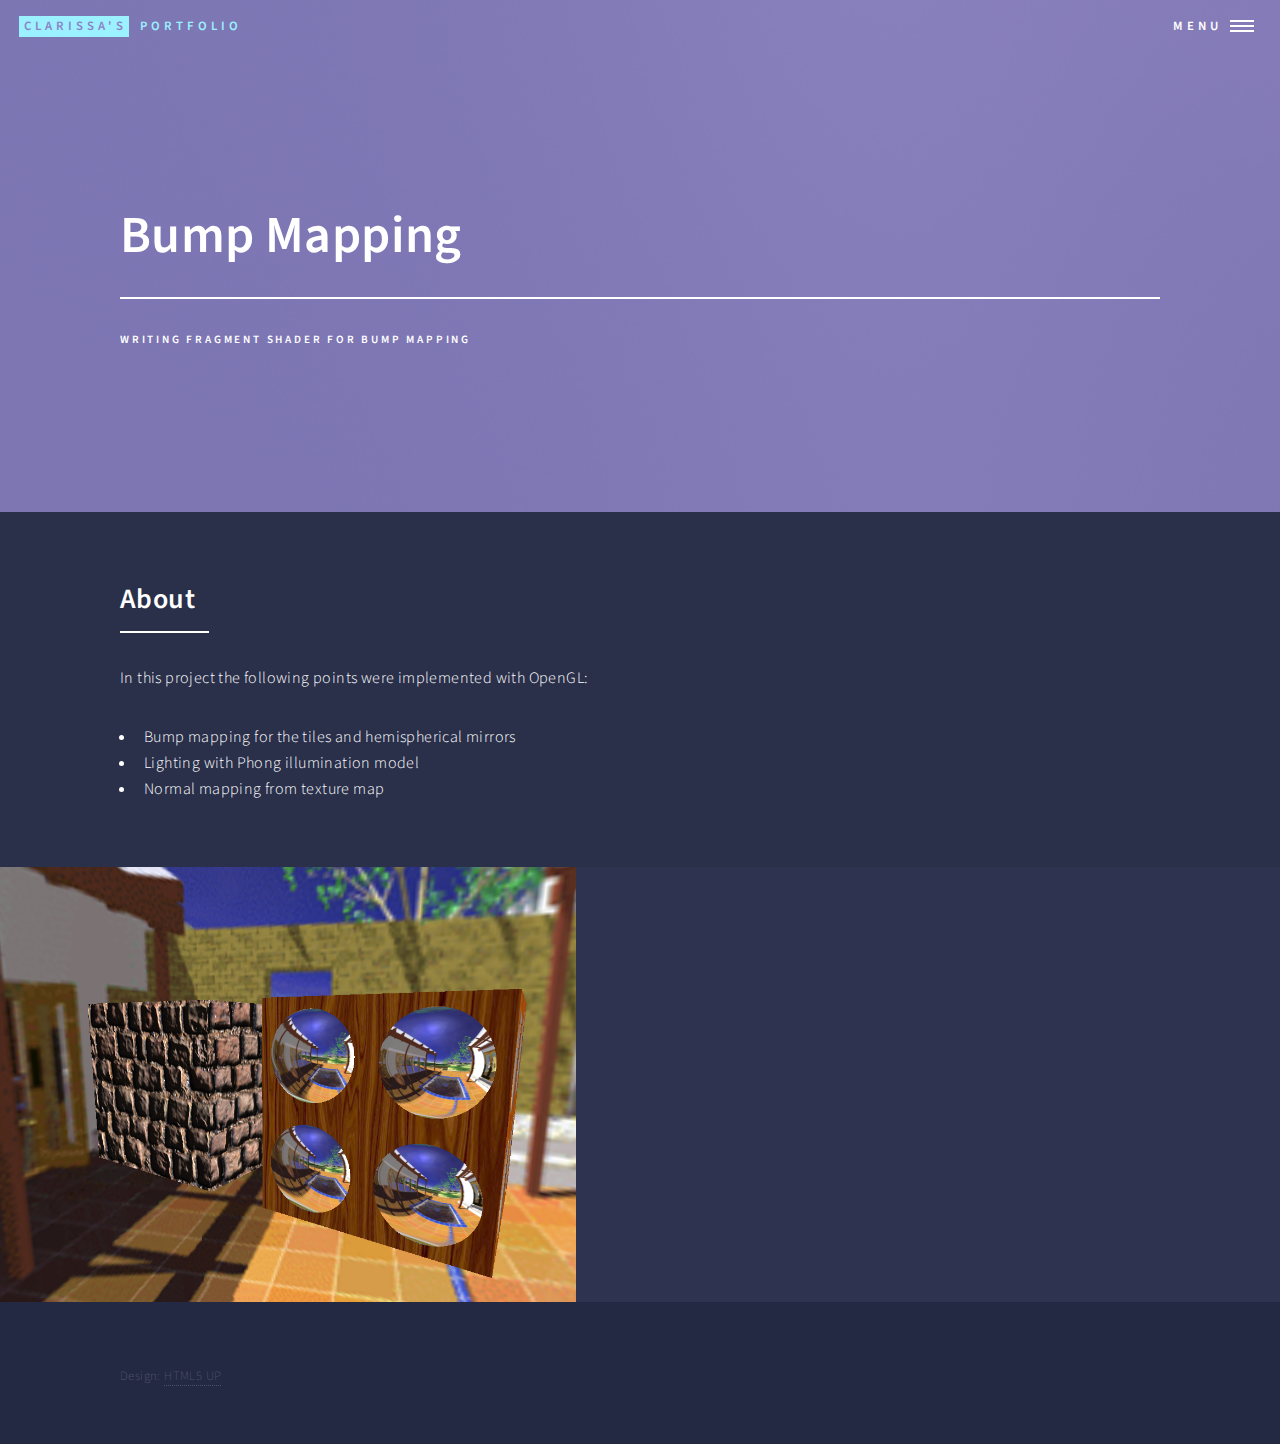
==== bump_map.html @ 62a35573 "Add bump mapping page" ====
<!DOCTYPE HTML>
<!--
	Forty by HTML5 UP
	html5up.net | @ajlkn
	Free for personal and commercial use under the CCA 3.0 license (html5up.net/license)
-->
<html>
	<head>
		<title>Bump Mapping</title>
		<meta charset="utf-8" />
		<meta name="viewport" content="width=device-width, initial-scale=1, user-scalable=no" />
		<link rel="stylesheet" href="assets/css/main.css" />
		<noscript><link rel="stylesheet" href="assets/css/noscript.css" /></noscript>
	</head>
	<body class="is-preload">

		<!-- Wrapper -->
			<div id="wrapper">

				<!-- Header -->
				<!-- Note: The "styleN" class below should match that of the banner element. -->
					<header id="header" class="alt style2">
						<a href="index.html" class="logo"><strong>Clarissa's</strong> <span>Portfolio</span></a>
						<nav>
							<a href="#menu">Menu</a>
						</nav>
					</header>

				<!-- Menu -->
					<nav id="menu">
						<ul class="links">
							<li><a href="index.html">Home</a></li>
							<li><a href="short_animation.html">Short Animation</a></li>
							<li><a href="bump_map.html">Bump Mapping</a></li>
							<li><a href="whitted_ray.html">Whitted Ray Tracing</a></li>
							<li><a href="texture.html">Texture Mapping</a></li>
							<li><a href="opengl_anim.html">OpenGL Animation</a></li>
						</ul>
					</nav>

				<!-- Banner -->
				<!-- Note: The "styleN" class below should match that of the header element. -->
					<section id="banner" class="style2">
						<div class="inner">
							<span class="image">
								<img src="images/pic07.jpg" alt="" />
							</span>
							<header class="major">
								<h1>Bump Mapping</h1>
							</header>
							<div class="content">
								<p>Writing fragment shader for bump mapping<br /></p>
							</div>
						</div>
					</section>

				<!-- Main -->
					<div id="main">

						<!-- One -->
							<section id="one">
								<div class="inner">
									<header class="major">
										<h2>About</h2>
									</header>
									<p>In this project the following points were implemented with OpenGL:</p>
									<ul>
										<li>Bump mapping for the tiles and hemispherical mirrors</li>
                                        <li>Lighting with Phong illumination model</li>
                                        <li>Normal mapping from texture map</li>
									</ul>
								</div>
							</section>

						<!-- Two -->
							<section id="two" class="spotlights">
								<section>
									<a class="image">
										<img src="images/bump/bump_mapping.png" alt="" data-position="center center" />
									</a>
								</section>
							</section>

					</div>

				<!-- Footer -->
					<footer id="footer">
						<div class="inner">
							<ul class="copyright">
								<li>Design: <a href="https://html5up.net">HTML5 UP</a></li>
							</ul>
						</div>
					</footer>

			</div>

		<!-- Scripts -->
			<script src="assets/js/jquery.min.js"></script>
			<script src="assets/js/jquery.scrolly.min.js"></script>
			<script src="assets/js/jquery.scrollex.min.js"></script>
			<script src="assets/js/browser.min.js"></script>
			<script src="assets/js/breakpoints.min.js"></script>
			<script src="assets/js/util.js"></script>
			<script src="assets/js/main.js"></script>

	</body>
</html>
---- assets/css/main.css ----
@import url(fontawesome-all.min.css);
@import url("https://fonts.googleapis.com/css?family=Source+Sans+Pro:300,300italic,600,600italic");

/*
	Forty by HTML5 UP
	html5up.net | @ajlkn
	Free for personal and commercial use under the CCA 3.0 license (html5up.net/license)
*/

html, body, div, span, applet, object,
iframe, h1, h2, h3, h4, h5, h6, p, blockquote,
pre, a, abbr, acronym, address, big, cite,
code, del, dfn, em, img, ins, kbd, q, s, samp,
small, strike, strong, sub, sup, tt, var, b,
u, i, center, dl, dt, dd, ol, ul, li, fieldset,
form, label, legend, table, caption, tbody,
tfoot, thead, tr, th, td, article, aside,
canvas, details, embed, figure, figcaption,
footer, header, hgroup, menu, nav, output, ruby,
section, summary, time, mark, audio, video {
	margin: 0;
	padding: 0;
	border: 0;
	font-size: 100%;
	font: inherit;
	vertical-align: baseline;}

article, aside, details, figcaption, figure,
footer, header, hgroup, menu, nav, section {
	display: block;}

body {
	line-height: 1;
}

ol, ul {
	list-style: none;
}

blockquote, q {
	quotes: none;
}

	blockquote:before, blockquote:after, q:before, q:after {
		content: '';
		content: none;
	}

table {
	border-collapse: collapse;
	border-spacing: 0;
}

body {
	-webkit-text-size-adjust: none;
}

mark {
	background-color: transparent;
	color: inherit;
}

input::-moz-focus-inner {
	border: 0;
	padding: 0;
}

input, select, textarea {
	-moz-appearance: none;
	-webkit-appearance: none;
	-ms-appearance: none;
	appearance: none;
}

/* Basic */

	@-ms-viewport {
		width: device-width;
	}

	body {
		-ms-overflow-style: scrollbar;
	}

	@media screen and (max-width: 480px) {

		html, body {
			min-width: 320px;
		}

	}

	html {
		box-sizing: border-box;
	}

	*, *:before, *:after {
		box-sizing: inherit;
	}

	body {
		background: #242943;
	}

		body.is-preload *, body.is-preload *:before, body.is-preload *:after {
			-moz-animation: none !important;
			-webkit-animation: none !important;
			-ms-animation: none !important;
			animation: none !important;
			-moz-transition: none !important;
			-webkit-transition: none !important;
			-ms-transition: none !important;
			transition: none !important;
		}

/* Type */

	body, input, select, textarea {
		color: #ffffff;
		font-family: "Source Sans Pro", Helvetica, sans-serif;
		font-size: 17pt;
		font-weight: 300;
		letter-spacing: 0.025em;
		line-height: 1.65;
	}

		@media screen and (max-width: 1680px) {

			body, input, select, textarea {
				font-size: 14pt;
			}

		}

		@media screen and (max-width: 1280px) {

			body, input, select, textarea {
				font-size: 12pt;
			}

		}

		@media screen and (max-width: 360px) {

			body, input, select, textarea {
				font-size: 11pt;
			}

		}

	a {
		-moz-transition: color 0.2s ease-in-out, border-bottom-color 0.2s ease-in-out;
		-webkit-transition: color 0.2s ease-in-out, border-bottom-color 0.2s ease-in-out;
		-ms-transition: color 0.2s ease-in-out, border-bottom-color 0.2s ease-in-out;
		transition: color 0.2s ease-in-out, border-bottom-color 0.2s ease-in-out;
		border-bottom: dotted 1px;
		color: inherit;
		text-decoration: none;
	}

		a:hover {
			border-bottom-color: transparent;
			color: #9bf1ff !important;
		}

		a:active {
			color: #53e3fb !important;
		}

	strong, b {
		color: #ffffff;
		font-weight: 600;
	}

	em, i {
		font-style: italic;
	}

	p {
		margin: 0 0 2em 0;
	}

	h1, h2, h3, h4, h5, h6 {
		color: #ffffff;
		font-weight: 600;
		line-height: 1.65;
		margin: 0 0 1em 0;
	}

		h1 a, h2 a, h3 a, h4 a, h5 a, h6 a {
			color: inherit;
			border-bottom: 0;
		}

	h1 {
		font-size: 2.5em;
	}

	h2 {
		font-size: 1.75em;
	}

	h3 {
		font-size: 1.35em;
	}

	h4 {
		font-size: 1.1em;
	}

	h5 {
		font-size: 0.9em;
	}

	h6 {
		font-size: 0.7em;
	}

	@media screen and (max-width: 736px) {

		h1 {
			font-size: 2em;
		}

		h2 {
			font-size: 1.5em;
		}

		h3 {
			font-size: 1.25em;
		}

	}

	sub {
		font-size: 0.8em;
		position: relative;
		top: 0.5em;
	}

	sup {
		font-size: 0.8em;
		position: relative;
		top: -0.5em;
	}

	blockquote {
		border-left: solid 4px rgba(212, 212, 255, 0.1);
		font-style: italic;
		margin: 0 0 2em 0;
		padding: 0.5em 0 0.5em 2em;
	}

	code {
		background: rgba(212, 212, 255, 0.035);
		font-family: "Courier New", monospace;
		font-size: 0.9em;
		margin: 0 0.25em;
		padding: 0.25em 0.65em;
	}

	pre {
		-webkit-overflow-scrolling: touch;
		font-family: "Courier New", monospace;
		font-size: 0.9em;
		margin: 0 0 2em 0;
	}

		pre code {
			display: block;
			line-height: 1.75;
			padding: 1em 1.5em;
			overflow-x: auto;
		}

	hr {
		border: 0;
		border-bottom: solid 1px rgba(212, 212, 255, 0.1);
		margin: 2em 0;
	}

		hr.major {
			margin: 3em 0;
		}

	.align-left {
		text-align: left;
	}

	.align-center {
		text-align: center;
	}

	.align-right {
		text-align: right;
	}

/* Row */

	.row {
		display: flex;
		flex-wrap: wrap;
		box-sizing: border-box;
		align-items: stretch;
	}

		.row > * {
			box-sizing: border-box;
		}

		.row.gtr-uniform > * > :last-child {
			margin-bottom: 0;
		}

		.row.aln-left {
			justify-content: flex-start;
		}

		.row.aln-center {
			justify-content: center;
		}

		.row.aln-right {
			justify-content: flex-end;
		}

		.row.aln-top {
			align-items: flex-start;
		}

		.row.aln-middle {
			align-items: center;
		}

		.row.aln-bottom {
			align-items: flex-end;
		}

		.row > .imp {
			order: -1;
		}

		.row > .col-1 {
			width: 8.33333%;
		}

		.row > .off-1 {
			margin-left: 8.33333%;
		}

		.row > .col-2 {
			width: 16.66667%;
		}

		.row > .off-2 {
			margin-left: 16.66667%;
		}

		.row > .col-3 {
			width: 25%;
		}

		.row > .off-3 {
			margin-left: 25%;
		}

		.row > .col-4 {
			width: 33.33333%;
		}

		.row > .off-4 {
			margin-left: 33.33333%;
		}

		.row > .col-5 {
			width: 41.66667%;
		}

		.row > .off-5 {
			margin-left: 41.66667%;
		}

		.row > .col-6 {
			width: 50%;
		}

		.row > .off-6 {
			margin-left: 50%;
		}

		.row > .col-7 {
			width: 58.33333%;
		}

		.row > .off-7 {
			margin-left: 58.33333%;
		}

		.row > .col-8 {
			width: 66.66667%;
		}

		.row > .off-8 {
			margin-left: 66.66667%;
		}

		.row > .col-9 {
			width: 75%;
		}

		.row > .off-9 {
			margin-left: 75%;
		}

		.row > .col-10 {
			width: 83.33333%;
		}

		.row > .off-10 {
			margin-left: 83.33333%;
		}

		.row > .col-11 {
			width: 91.66667%;
		}

		.row > .off-11 {
			margin-left: 91.66667%;
		}

		.row > .col-12 {
			width: 100%;
		}

		.row > .off-12 {
			margin-left: 100%;
		}

		.row.gtr-0 {
			margin-top: 0;
			margin-left: 0em;
		}

			.row.gtr-0 > * {
				padding: 0 0 0 0em;
			}

			.row.gtr-0.gtr-uniform {
				margin-top: 0em;
			}

				.row.gtr-0.gtr-uniform > * {
					padding-top: 0em;
				}

		.row.gtr-25 {
			margin-top: 0;
			margin-left: -0.5em;
		}

			.row.gtr-25 > * {
				padding: 0 0 0 0.5em;
			}

			.row.gtr-25.gtr-uniform {
				margin-top: -0.5em;
			}

				.row.gtr-25.gtr-uniform > * {
					padding-top: 0.5em;
				}

		.row.gtr-50 {
			margin-top: 0;
			margin-left: -1em;
		}

			.row.gtr-50 > * {
				padding: 0 0 0 1em;
			}

			.row.gtr-50.gtr-uniform {
				margin-top: -1em;
			}

				.row.gtr-50.gtr-uniform > * {
					padding-top: 1em;
				}

		.row {
			margin-top: 0;
			margin-left: -2em;
		}

			.row > * {
				padding: 0 0 0 2em;
			}

			.row.gtr-uniform {
				margin-top: -2em;
			}

				.row.gtr-uniform > * {
					padding-top: 2em;
				}

		.row.gtr-150 {
			margin-top: 0;
			margin-left: -3em;
		}

			.row.gtr-150 > * {
				padding: 0 0 0 3em;
			}

			.row.gtr-150.gtr-uniform {
				margin-top: -3em;
			}

				.row.gtr-150.gtr-uniform > * {
					padding-top: 3em;
				}

		.row.gtr-200 {
			margin-top: 0;
			margin-left: -4em;
		}

			.row.gtr-200 > * {
				padding: 0 0 0 4em;
			}

			.row.gtr-200.gtr-uniform {
				margin-top: -4em;
			}

				.row.gtr-200.gtr-uniform > * {
					padding-top: 4em;
				}

		@media screen and (max-width: 1680px) {

			.row {
				display: flex;
				flex-wrap: wrap;
				box-sizing: border-box;
				align-items: stretch;
			}

				.row > * {
					box-sizing: border-box;
				}

				.row.gtr-uniform > * > :last-child {
					margin-bottom: 0;
				}

				.row.aln-left {
					justify-content: flex-start;
				}

				.row.aln-center {
					justify-content: center;
				}

				.row.aln-right {
					justify-content: flex-end;
				}

				.row.aln-top {
					align-items: flex-start;
				}

				.row.aln-middle {
					align-items: center;
				}

				.row.aln-bottom {
					align-items: flex-end;
				}

				.row > .imp-xlarge {
					order: -1;
				}

				.row > .col-1-xlarge {
					width: 8.33333%;
				}

				.row > .off-1-xlarge {
					margin-left: 8.33333%;
				}

				.row > .col-2-xlarge {
					width: 16.66667%;
				}

				.row > .off-2-xlarge {
					margin-left: 16.66667%;
				}

				.row > .col-3-xlarge {
					width: 25%;
				}

				.row > .off-3-xlarge {
					margin-left: 25%;
				}

				.row > .col-4-xlarge {
					width: 33.33333%;
				}

				.row > .off-4-xlarge {
					margin-left: 33.33333%;
				}

				.row > .col-5-xlarge {
					width: 41.66667%;
				}

				.row > .off-5-xlarge {
					margin-left: 41.66667%;
				}

				.row > .col-6-xlarge {
					width: 50%;
				}

				.row > .off-6-xlarge {
					margin-left: 50%;
				}

				.row > .col-7-xlarge {
					width: 58.33333%;
				}

				.row > .off-7-xlarge {
					margin-left: 58.33333%;
				}

				.row > .col-8-xlarge {
					width: 66.66667%;
				}

				.row > .off-8-xlarge {
					margin-left: 66.66667%;
				}

				.row > .col-9-xlarge {
					width: 75%;
				}

				.row > .off-9-xlarge {
					margin-left: 75%;
				}

				.row > .col-10-xlarge {
					width: 83.33333%;
				}

				.row > .off-10-xlarge {
					margin-left: 83.33333%;
				}

				.row > .col-11-xlarge {
					width: 91.66667%;
				}

				.row > .off-11-xlarge {
					margin-left: 91.66667%;
				}

				.row > .col-12-xlarge {
					width: 100%;
				}

				.row > .off-12-xlarge {
					margin-left: 100%;
				}

				.row.gtr-0 {
					margin-top: 0;
					margin-left: 0em;
				}

					.row.gtr-0 > * {
						padding: 0 0 0 0em;
					}

					.row.gtr-0.gtr-uniform {
						margin-top: 0em;
					}

						.row.gtr-0.gtr-uniform > * {
							padding-top: 0em;
						}

				.row.gtr-25 {
					margin-top: 0;
					margin-left: -0.5em;
				}

					.row.gtr-25 > * {
						padding: 0 0 0 0.5em;
					}

					.row.gtr-25.gtr-uniform {
						margin-top: -0.5em;
					}

						.row.gtr-25.gtr-uniform > * {
							padding-top: 0.5em;
						}

				.row.gtr-50 {
					margin-top: 0;
					margin-left: -1em;
				}

					.row.gtr-50 > * {
						padding: 0 0 0 1em;
					}

					.row.gtr-50.gtr-uniform {
						margin-top: -1em;
					}

						.row.gtr-50.gtr-uniform > * {
							padding-top: 1em;
						}

				.row {
					margin-top: 0;
					margin-left: -2em;
				}

					.row > * {
						padding: 0 0 0 2em;
					}

					.row.gtr-uniform {
						margin-top: -2em;
					}

						.row.gtr-uniform > * {
							padding-top: 2em;
						}

				.row.gtr-150 {
					margin-top: 0;
					margin-left: -3em;
				}

					.row.gtr-150 > * {
						padding: 0 0 0 3em;
					}

					.row.gtr-150.gtr-uniform {
						margin-top: -3em;
					}

						.row.gtr-150.gtr-uniform > * {
							padding-top: 3em;
						}

				.row.gtr-200 {
					margin-top: 0;
					margin-left: -4em;
				}

					.row.gtr-200 > * {
						padding: 0 0 0 4em;
					}

					.row.gtr-200.gtr-uniform {
						margin-top: -4em;
					}

						.row.gtr-200.gtr-uniform > * {
							padding-top: 4em;
						}

		}

		@media screen and (max-width: 1280px) {

			.row {
				display: flex;
				flex-wrap: wrap;
				box-sizing: border-box;
				align-items: stretch;
			}

				.row > * {
					box-sizing: border-box;
				}

				.row.gtr-uniform > * > :last-child {
					margin-bottom: 0;
				}

				.row.aln-left {
					justify-content: flex-start;
				}

				.row.aln-center {
					justify-content: center;
				}

				.row.aln-right {
					justify-content: flex-end;
				}

				.row.aln-top {
					align-items: flex-start;
				}

				.row.aln-middle {
					align-items: center;
				}

				.row.aln-bottom {
					align-items: flex-end;
				}

				.row > .imp-large {
					order: -1;
				}

				.row > .col-1-large {
					width: 8.33333%;
				}

				.row > .off-1-large {
					margin-left: 8.33333%;
				}

				.row > .col-2-large {
					width: 16.66667%;
				}

				.row > .off-2-large {
					margin-left: 16.66667%;
				}

				.row > .col-3-large {
					width: 25%;
				}

				.row > .off-3-large {
					margin-left: 25%;
				}

				.row > .col-4-large {
					width: 33.33333%;
				}

				.row > .off-4-large {
					margin-left: 33.33333%;
				}

				.row > .col-5-large {
					width: 41.66667%;
				}

				.row > .off-5-large {
					margin-left: 41.66667%;
				}

				.row > .col-6-large {
					width: 50%;
				}

				.row > .off-6-large {
					margin-left: 50%;
				}

				.row > .col-7-large {
					width: 58.33333%;
				}

				.row > .off-7-large {
					margin-left: 58.33333%;
				}

				.row > .col-8-large {
					width: 66.66667%;
				}

				.row > .off-8-large {
					margin-left: 66.66667%;
				}

				.row > .col-9-large {
					width: 75%;
				}

				.row > .off-9-large {
					margin-left: 75%;
				}

				.row > .col-10-large {
					width: 83.33333%;
				}

				.row > .off-10-large {
					margin-left: 83.33333%;
				}

				.row > .col-11-large {
					width: 91.66667%;
				}

				.row > .off-11-large {
					margin-left: 91.66667%;
				}

				.row > .col-12-large {
					width: 100%;
				}

				.row > .off-12-large {
					margin-left: 100%;
				}

				.row.gtr-0 {
					margin-top: 0;
					margin-left: 0em;
				}

					.row.gtr-0 > * {
						padding: 0 0 0 0em;
					}

					.row.gtr-0.gtr-uniform {
						margin-top: 0em;
					}

						.row.gtr-0.gtr-uniform > * {
							padding-top: 0em;
						}

				.row.gtr-25 {
					margin-top: 0;
					margin-left: -0.375em;
				}

					.row.gtr-25 > * {
						padding: 0 0 0 0.375em;
					}

					.row.gtr-25.gtr-uniform {
						margin-top: -0.375em;
					}

						.row.gtr-25.gtr-uniform > * {
							padding-top: 0.375em;
						}

				.row.gtr-50 {
					margin-top: 0;
					margin-left: -0.75em;
				}

					.row.gtr-50 > * {
						padding: 0 0 0 0.75em;
					}

					.row.gtr-50.gtr-uniform {
						margin-top: -0.75em;
					}

						.row.gtr-50.gtr-uniform > * {
							padding-top: 0.75em;
						}

				.row {
					margin-top: 0;
					margin-left: -1.5em;
				}

					.row > * {
						padding: 0 0 0 1.5em;
					}

					.row.gtr-uniform {
						margin-top: -1.5em;
					}

						.row.gtr-uniform > * {
							padding-top: 1.5em;
						}

				.row.gtr-150 {
					margin-top: 0;
					margin-left: -2.25em;
				}

					.row.gtr-150 > * {
						padding: 0 0 0 2.25em;
					}

					.row.gtr-150.gtr-uniform {
						margin-top: -2.25em;
					}

						.row.gtr-150.gtr-uniform > * {
							padding-top: 2.25em;
						}

				.row.gtr-200 {
					margin-top: 0;
					margin-left: -3em;
				}

					.row.gtr-200 > * {
						padding: 0 0 0 3em;
					}

					.row.gtr-200.gtr-uniform {
						margin-top: -3em;
					}

						.row.gtr-200.gtr-uniform > * {
							padding-top: 3em;
						}

		}

		@media screen and (max-width: 980px) {

			.row {
				display: flex;
				flex-wrap: wrap;
				box-sizing: border-box;
				align-items: stretch;
			}

				.row > * {
					box-sizing: border-box;
				}

				.row.gtr-uniform > * > :last-child {
					margin-bottom: 0;
				}

				.row.aln-left {
					justify-content: flex-start;
				}

				.row.aln-center {
					justify-content: center;
				}

				.row.aln-right {
					justify-content: flex-end;
				}

				.row.aln-top {
					align-items: flex-start;
				}

				.row.aln-middle {
					align-items: center;
				}

				.row.aln-bottom {
					align-items: flex-end;
				}

				.row > .imp-medium {
					order: -1;
				}

				.row > .col-1-medium {
					width: 8.33333%;
				}

				.row > .off-1-medium {
					margin-left: 8.33333%;
				}

				.row > .col-2-medium {
					width: 16.66667%;
				}

				.row > .off-2-medium {
					margin-left: 16.66667%;
				}

				.row > .col-3-medium {
					width: 25%;
				}

				.row > .off-3-medium {
					margin-left: 25%;
				}

				.row > .col-4-medium {
					width: 33.33333%;
				}

				.row > .off-4-medium {
					margin-left: 33.33333%;
				}

				.row > .col-5-medium {
					width: 41.66667%;
				}

				.row > .off-5-medium {
					margin-left: 41.66667%;
				}

				.row > .col-6-medium {
					width: 50%;
				}

				.row > .off-6-medium {
					margin-left: 50%;
				}

				.row > .col-7-medium {
					width: 58.33333%;
				}

				.row > .off-7-medium {
					margin-left: 58.33333%;
				}

				.row > .col-8-medium {
					width: 66.66667%;
				}

				.row > .off-8-medium {
					margin-left: 66.66667%;
				}

				.row > .col-9-medium {
					width: 75%;
				}

				.row > .off-9-medium {
					margin-left: 75%;
				}

				.row > .col-10-medium {
					width: 83.33333%;
				}

				.row > .off-10-medium {
					margin-left: 83.33333%;
				}

				.row > .col-11-medium {
					width: 91.66667%;
				}

				.row > .off-11-medium {
					margin-left: 91.66667%;
				}

				.row > .col-12-medium {
					width: 100%;
				}

				.row > .off-12-medium {
					margin-left: 100%;
				}

				.row.gtr-0 {
					margin-top: 0;
					margin-left: 0em;
				}

					.row.gtr-0 > * {
						padding: 0 0 0 0em;
					}

					.row.gtr-0.gtr-uniform {
						margin-top: 0em;
					}

						.row.gtr-0.gtr-uniform > * {
							padding-top: 0em;
						}

				.row.gtr-25 {
					margin-top: 0;
					margin-left: -0.375em;
				}

					.row.gtr-25 > * {
						padding: 0 0 0 0.375em;
					}

					.row.gtr-25.gtr-uniform {
						margin-top: -0.375em;
					}

						.row.gtr-25.gtr-uniform > * {
							padding-top: 0.375em;
						}

				.row.gtr-50 {
					margin-top: 0;
					margin-left: -0.75em;
				}

					.row.gtr-50 > * {
						padding: 0 0 0 0.75em;
					}

					.row.gtr-50.gtr-uniform {
						margin-top: -0.75em;
					}

						.row.gtr-50.gtr-uniform > * {
							padding-top: 0.75em;
						}

				.row {
					margin-top: 0;
					margin-left: -1.5em;
				}

					.row > * {
						padding: 0 0 0 1.5em;
					}

					.row.gtr-uniform {
						margin-top: -1.5em;
					}

						.row.gtr-uniform > * {
							padding-top: 1.5em;
						}

				.row.gtr-150 {
					margin-top: 0;
					margin-left: -2.25em;
				}

					.row.gtr-150 > * {
						padding: 0 0 0 2.25em;
					}

					.row.gtr-150.gtr-uniform {
						margin-top: -2.25em;
					}

						.row.gtr-150.gtr-uniform > * {
							padding-top: 2.25em;
						}

				.row.gtr-200 {
					margin-top: 0;
					margin-left: -3em;
				}

					.row.gtr-200 > * {
						padding: 0 0 0 3em;
					}

					.row.gtr-200.gtr-uniform {
						margin-top: -3em;
					}

						.row.gtr-200.gtr-uniform > * {
							padding-top: 3em;
						}

		}

		@media screen and (max-width: 736px) {

			.row {
				display: flex;
				flex-wrap: wrap;
				box-sizing: border-box;
				align-items: stretch;
			}

				.row > * {
					box-sizing: border-box;
				}

				.row.gtr-uniform > * > :last-child {
					margin-bottom: 0;
				}

				.row.aln-left {
					justify-content: flex-start;
				}

				.row.aln-center {
					justify-content: center;
				}

				.row.aln-right {
					justify-content: flex-end;
				}

				.row.aln-top {
					align-items: flex-start;
				}

				.row.aln-middle {
					align-items: center;
				}

				.row.aln-bottom {
					align-items: flex-end;
				}

				.row > .imp-small {
					order: -1;
				}

				.row > .col-1-small {
					width: 8.33333%;
				}

				.row > .off-1-small {
					margin-left: 8.33333%;
				}

				.row > .col-2-small {
					width: 16.66667%;
				}

				.row > .off-2-small {
					margin-left: 16.66667%;
				}

				.row > .col-3-small {
					width: 25%;
				}

				.row > .off-3-small {
					margin-left: 25%;
				}

				.row > .col-4-small {
					width: 33.33333%;
				}

				.row > .off-4-small {
					margin-left: 33.33333%;
				}

				.row > .col-5-small {
					width: 41.66667%;
				}

				.row > .off-5-small {
					margin-left: 41.66667%;
				}

				.row > .col-6-small {
					width: 50%;
				}

				.row > .off-6-small {
					margin-left: 50%;
				}

				.row > .col-7-small {
					width: 58.33333%;
				}

				.row > .off-7-small {
					margin-left: 58.33333%;
				}

				.row > .col-8-small {
					width: 66.66667%;
				}

				.row > .off-8-small {
					margin-left: 66.66667%;
				}

				.row > .col-9-small {
					width: 75%;
				}

				.row > .off-9-small {
					margin-left: 75%;
				}

				.row > .col-10-small {
					width: 83.33333%;
				}

				.row > .off-10-small {
					margin-left: 83.33333%;
				}

				.row > .col-11-small {
					width: 91.66667%;
				}

				.row > .off-11-small {
					margin-left: 91.66667%;
				}

				.row > .col-12-small {
					width: 100%;
				}

				.row > .off-12-small {
					margin-left: 100%;
				}

				.row.gtr-0 {
					margin-top: 0;
					margin-left: 0em;
				}

					.row.gtr-0 > * {
						padding: 0 0 0 0em;
					}

					.row.gtr-0.gtr-uniform {
						margin-top: 0em;
					}

						.row.gtr-0.gtr-uniform > * {
							padding-top: 0em;
						}

				.row.gtr-25 {
					margin-top: 0;
					margin-left: -0.3125em;
				}

					.row.gtr-25 > * {
						padding: 0 0 0 0.3125em;
					}

					.row.gtr-25.gtr-uniform {
						margin-top: -0.3125em;
					}

						.row.gtr-25.gtr-uniform > * {
							padding-top: 0.3125em;
						}

				.row.gtr-50 {
					margin-top: 0;
					margin-left: -0.625em;
				}

					.row.gtr-50 > * {
						padding: 0 0 0 0.625em;
					}

					.row.gtr-50.gtr-uniform {
						margin-top: -0.625em;
					}

						.row.gtr-50.gtr-uniform > * {
							padding-top: 0.625em;
						}

				.row {
					margin-top: 0;
					margin-left: -1.25em;
				}

					.row > * {
						padding: 0 0 0 1.25em;
					}

					.row.gtr-uniform {
						margin-top: -1.25em;
					}

						.row.gtr-uniform > * {
							padding-top: 1.25em;
						}

				.row.gtr-150 {
					margin-top: 0;
					margin-left: -1.875em;
				}

					.row.gtr-150 > * {
						padding: 0 0 0 1.875em;
					}

					.row.gtr-150.gtr-uniform {
						margin-top: -1.875em;
					}

						.row.gtr-150.gtr-uniform > * {
							padding-top: 1.875em;
						}

				.row.gtr-200 {
					margin-top: 0;
					margin-left: -2.5em;
				}

					.row.gtr-200 > * {
						padding: 0 0 0 2.5em;
					}

					.row.gtr-200.gtr-uniform {
						margin-top: -2.5em;
					}

						.row.gtr-200.gtr-uniform > * {
							padding-top: 2.5em;
						}

		}

		@media screen and (max-width: 480px) {

			.row {
				display: flex;
				flex-wrap: wrap;
				box-sizing: border-box;
				align-items: stretch;
			}

				.row > * {
					box-sizing: border-box;
				}

				.row.gtr-uniform > * > :last-child {
					margin-bottom: 0;
				}

				.row.aln-left {
					justify-content: flex-start;
				}

				.row.aln-center {
					justify-content: center;
				}

				.row.aln-right {
					justify-content: flex-end;
				}

				.row.aln-top {
					align-items: flex-start;
				}

				.row.aln-middle {
					align-items: center;
				}

				.row.aln-bottom {
					align-items: flex-end;
				}

				.row > .imp-xsmall {
					order: -1;
				}

				.row > .col-1-xsmall {
					width: 8.33333%;
				}

				.row > .off-1-xsmall {
					margin-left: 8.33333%;
				}

				.row > .col-2-xsmall {
					width: 16.66667%;
				}

				.row > .off-2-xsmall {
					margin-left: 16.66667%;
				}

				.row > .col-3-xsmall {
					width: 25%;
				}

				.row > .off-3-xsmall {
					margin-left: 25%;
				}

				.row > .col-4-xsmall {
					width: 33.33333%;
				}

				.row > .off-4-xsmall {
					margin-left: 33.33333%;
				}

				.row > .col-5-xsmall {
					width: 41.66667%;
				}

				.row > .off-5-xsmall {
					margin-left: 41.66667%;
				}

				.row > .col-6-xsmall {
					width: 50%;
				}

				.row > .off-6-xsmall {
					margin-left: 50%;
				}

				.row > .col-7-xsmall {
					width: 58.33333%;
				}

				.row > .off-7-xsmall {
					margin-left: 58.33333%;
				}

				.row > .col-8-xsmall {
					width: 66.66667%;
				}

				.row > .off-8-xsmall {
					margin-left: 66.66667%;
				}

				.row > .col-9-xsmall {
					width: 75%;
				}

				.row > .off-9-xsmall {
					margin-left: 75%;
				}

				.row > .col-10-xsmall {
					width: 83.33333%;
				}

				.row > .off-10-xsmall {
					margin-left: 83.33333%;
				}

				.row > .col-11-xsmall {
					width: 91.66667%;
				}

				.row > .off-11-xsmall {
					margin-left: 91.66667%;
				}

				.row > .col-12-xsmall {
					width: 100%;
				}

				.row > .off-12-xsmall {
					margin-left: 100%;
				}

				.row.gtr-0 {
					margin-top: 0;
					margin-left: 0em;
				}

					.row.gtr-0 > * {
						padding: 0 0 0 0em;
					}

					.row.gtr-0.gtr-uniform {
						margin-top: 0em;
					}

						.row.gtr-0.gtr-uniform > * {
							padding-top: 0em;
						}

				.row.gtr-25 {
					margin-top: 0;
					margin-left: -0.3125em;
				}

					.row.gtr-25 > * {
						padding: 0 0 0 0.3125em;
					}

					.row.gtr-25.gtr-uniform {
						margin-top: -0.3125em;
					}

						.row.gtr-25.gtr-uniform > * {
							padding-top: 0.3125em;
						}

				.row.gtr-50 {
					margin-top: 0;
					margin-left: -0.625em;
				}

					.row.gtr-50 > * {
						padding: 0 0 0 0.625em;
					}

					.row.gtr-50.gtr-uniform {
						margin-top: -0.625em;
					}

						.row.gtr-50.gtr-uniform > * {
							padding-top: 0.625em;
						}

				.row {
					margin-top: 0;
					margin-left: -1.25em;
				}

					.row > * {
						padding: 0 0 0 1.25em;
					}

					.row.gtr-uniform {
						margin-top: -1.25em;
					}

						.row.gtr-uniform > * {
							padding-top: 1.25em;
						}

				.row.gtr-150 {
					margin-top: 0;
					margin-left: -1.875em;
				}

					.row.gtr-150 > * {
						padding: 0 0 0 1.875em;
					}

					.row.gtr-150.gtr-uniform {
						margin-top: -1.875em;
					}

						.row.gtr-150.gtr-uniform > * {
							padding-top: 1.875em;
						}

				.row.gtr-200 {
					margin-top: 0;
					margin-left: -2.5em;
				}

					.row.gtr-200 > * {
						padding: 0 0 0 2.5em;
					}

					.row.gtr-200.gtr-uniform {
						margin-top: -2.5em;
					}

						.row.gtr-200.gtr-uniform > * {
							padding-top: 2.5em;
						}

		}

/* Section/Article */

	section.special, article.special {
		text-align: center;
	}

	header.major {
		width: -moz-max-content;
		width: -webkit-max-content;
		width: -ms-max-content;
		width: max-content;
		margin-bottom: 2em;
	}

		header.major > :first-child {
			margin-bottom: 0;
			width: calc(100% + 0.5em);
		}

			header.major > :first-child:after {
				content: '';
				background-color: #ffffff;
				display: block;
				height: 2px;
				margin: 0.325em 0 0.5em 0;
				width: 100%;
			}

		header.major > p {
			font-size: 0.7em;
			font-weight: 600;
			letter-spacing: 0.25em;
			margin-bottom: 0;
			text-transform: uppercase;
		}

		body.is-ie header.major > :first-child:after {
			max-width: 9em;
		}

		body.is-ie header.major > h1:after {
			max-width: 100% !important;
		}

	@media screen and (max-width: 736px) {

		header.major > p br {
			display: none;
		}

	}

/* Form */

	form {
		margin: 0 0 2em 0;
	}

		form > :last-child {
			margin-bottom: 0;
		}

		form > .fields {
			display: -moz-flex;
			display: -webkit-flex;
			display: -ms-flex;
			display: flex;
			-moz-flex-wrap: wrap;
			-webkit-flex-wrap: wrap;
			-ms-flex-wrap: wrap;
			flex-wrap: wrap;
			width: calc(100% + 3em);
			margin: -1.5em 0 2em -1.5em;
		}

			form > .fields > .field {
				-moz-flex-grow: 0;
				-webkit-flex-grow: 0;
				-ms-flex-grow: 0;
				flex-grow: 0;
				-moz-flex-shrink: 0;
				-webkit-flex-shrink: 0;
				-ms-flex-shrink: 0;
				flex-shrink: 0;
				padding: 1.5em 0 0 1.5em;
				width: calc(100% - 1.5em);
			}

				form > .fields > .field.half {
					width: calc(50% - 0.75em);
				}

				form > .fields > .field.third {
					width: calc(100%/3 - 0.5em);
				}

				form > .fields > .field.quarter {
					width: calc(25% - 0.375em);
				}

		@media screen and (max-width: 480px) {

			form > .fields {
				width: calc(100% + 3em);
				margin: -1.5em 0 2em -1.5em;
			}

				form > .fields > .field {
					padding: 1.5em 0 0 1.5em;
					width: calc(100% - 1.5em);
				}

					form > .fields > .field.half {
						width: calc(100% - 1.5em);
					}

					form > .fields > .field.third {
						width: calc(100% - 1.5em);
					}

					form > .fields > .field.quarter {
						width: calc(100% - 1.5em);
					}

		}

	label {
		color: #ffffff;
		display: block;
		font-size: 0.8em;
		font-weight: 600;
		letter-spacing: 0.25em;
		margin: 0 0 1em 0;
		text-transform: uppercase;
	}

	input[type="text"],
	input[type="password"],
	input[type="email"],
	input[type="tel"],
	input[type="search"],
	input[type="url"],
	select,
	textarea {
		-moz-appearance: none;
		-webkit-appearance: none;
		-ms-appearance: none;
		appearance: none;
		background: rgba(212, 212, 255, 0.035);
		border: none;
		border-radius: 0;
		color: inherit;
		display: block;
		outline: 0;
		padding: 0 1em;
		text-decoration: none;
		width: 100%;
	}

		input[type="text"]:invalid,
		input[type="password"]:invalid,
		input[type="email"]:invalid,
		input[type="tel"]:invalid,
		input[type="search"]:invalid,
		input[type="url"]:invalid,
		select:invalid,
		textarea:invalid {
			box-shadow: none;
		}

		input[type="text"]:focus,
		input[type="password"]:focus,
		input[type="email"]:focus,
		input[type="tel"]:focus,
		input[type="search"]:focus,
		input[type="url"]:focus,
		select:focus,
		textarea:focus {
			border-color: #9bf1ff;
			box-shadow: 0 0 0 2px #9bf1ff;
		}

	select {
		background-image: url("data:image/svg+xml;charset=utf8,%3Csvg xmlns='http://www.w3.org/2000/svg' width='40' height='40' preserveAspectRatio='none' viewBox='0 0 40 40'%3E%3Cpath d='M9.4,12.3l10.4,10.4l10.4-10.4c0.2-0.2,0.5-0.4,0.9-0.4c0.3,0,0.6,0.1,0.9,0.4l3.3,3.3c0.2,0.2,0.4,0.5,0.4,0.9 c0,0.4-0.1,0.6-0.4,0.9L20.7,31.9c-0.2,0.2-0.5,0.4-0.9,0.4c-0.3,0-0.6-0.1-0.9-0.4L4.3,17.3c-0.2-0.2-0.4-0.5-0.4-0.9 c0-0.4,0.1-0.6,0.4-0.9l3.3-3.3c0.2-0.2,0.5-0.4,0.9-0.4S9.1,12.1,9.4,12.3z' fill='rgba(212, 212, 255, 0.1)' /%3E%3C/svg%3E");
		background-size: 1.25rem;
		background-repeat: no-repeat;
		background-position: calc(100% - 1rem) center;
		height: 2.75em;
		padding-right: 2.75em;
		text-overflow: ellipsis;
	}

		select option {
			color: #ffffff;
			background: #242943;
		}

		select:focus::-ms-value {
			background-color: transparent;
		}

		select::-ms-expand {
			display: none;
		}

	input[type="text"],
	input[type="password"],
	input[type="email"],
	input[type="tel"],
	input[type="search"],
	input[type="url"],
	select {
		height: 2.75em;
	}

	textarea {
		padding: 0.75em 1em;
	}

	input[type="checkbox"],
	input[type="radio"] {
		-moz-appearance: none;
		-webkit-appearance: none;
		-ms-appearance: none;
		appearance: none;
		display: block;
		float: left;
		margin-right: -2em;
		opacity: 0;
		width: 1em;
		z-index: -1;
	}

		input[type="checkbox"] + label,
		input[type="radio"] + label {
			text-decoration: none;
			color: #ffffff;
			cursor: pointer;
			display: inline-block;
			font-weight: 300;
			padding-left: 2.65em;
			padding-right: 0.75em;
			position: relative;
		}

			input[type="checkbox"] + label:before,
			input[type="radio"] + label:before {
				-moz-osx-font-smoothing: grayscale;
				-webkit-font-smoothing: antialiased;
				display: inline-block;
				font-style: normal;
				font-variant: normal;
				text-rendering: auto;
				line-height: 1;
				text-transform: none !important;
				font-family: 'Font Awesome 5 Free';
				font-weight: 900;
			}

			input[type="checkbox"] + label:before,
			input[type="radio"] + label:before {
				background: rgba(212, 212, 255, 0.035);
				content: '';
				display: inline-block;
				font-size: 0.8em;
				height: 2.0625em;
				left: 0;
				letter-spacing: 0;
				line-height: 2.0625em;
				position: absolute;
				text-align: center;
				top: 0;
				width: 2.0625em;
			}

		input[type="checkbox"]:checked + label:before,
		input[type="radio"]:checked + label:before {
			background: #ffffff;
			border-color: #9bf1ff;
			content: '\f00c';
			color: #242943;
		}

		input[type="checkbox"]:focus + label:before,
		input[type="radio"]:focus + label:before {
			box-shadow: 0 0 0 2px #9bf1ff;
		}

	input[type="radio"] + label:before {
		border-radius: 100%;
	}

	::-webkit-input-placeholder {
		color: rgba(244, 244, 255, 0.2) !important;
		opacity: 1.0;
	}

	:-moz-placeholder {
		color: rgba(244, 244, 255, 0.2) !important;
		opacity: 1.0;
	}

	::-moz-placeholder {
		color: rgba(244, 244, 255, 0.2) !important;
		opacity: 1.0;
	}

	:-ms-input-placeholder {
		color: rgba(244, 244, 255, 0.2) !important;
		opacity: 1.0;
	}

/* Box */

	.box {
		border: solid 1px rgba(212, 212, 255, 0.1);
		margin-bottom: 2em;
		padding: 1.5em;
	}

		.box > :last-child,
		.box > :last-child > :last-child,
		.box > :last-child > :last-child > :last-child {
			margin-bottom: 0;
		}

		.box.alt {
			border: 0;
			border-radius: 0;
			padding: 0;
		}

/* Icon */

	.icon {
		text-decoration: none;
		border-bottom: none;
		position: relative;
	}

		.icon:before {
			-moz-osx-font-smoothing: grayscale;
			-webkit-font-smoothing: antialiased;
			display: inline-block;
			font-style: normal;
			font-variant: normal;
			text-rendering: auto;
			line-height: 1;
			text-transform: none !important;
			font-family: 'Font Awesome 5 Free';
			font-weight: 400;
		}

		.icon > .label {
			display: none;
		}

		.icon:before {
			line-height: inherit;
		}

		.icon.solid:before {
			font-weight: 900;
		}

		.icon.brands:before {
			font-family: 'Font Awesome 5 Brands';
		}

		.icon.alt:before {
			background-color: #ffffff;
			border-radius: 100%;
			color: #242943;
			display: inline-block;
			height: 2em;
			line-height: 2em;
			text-align: center;
			width: 2em;
		}

	a.icon.alt:before {
		-moz-transition: background-color 0.2s ease-in-out;
		-webkit-transition: background-color 0.2s ease-in-out;
		-ms-transition: background-color 0.2s ease-in-out;
		transition: background-color 0.2s ease-in-out;
	}

	a.icon.alt:hover:before {
		background-color: #6fc3df;
	}

	a.icon.alt:active:before {
		background-color: #37a6cb;
	}

/* Image */

	.image {
		border: 0;
		display: inline-block;
		position: relative;
	}

		.image img {
			display: block;
		}

		.image.left, .image.right {
			max-width: 30%;
		}

			.image.left img, .image.right img {
				width: 100%;
			}

		.image.left {
			float: left;
			margin: 0 1.5em 1.25em 0;
			top: 0.25em;
		}

		.image.right {
			float: right;
			margin: 0 0 1.25em 1.5em;
			top: 0.25em;
		}

		.image.fit {
			display: block;
			margin: 0 0 2em 0;
			width: 100%;
		}

			.image.fit img {
				width: 100%;
			}

		.image.main {
			display: block;
			margin: 2.5em 0;
			width: 100%;
		}

			.image.main img {
				width: 100%;
			}

			@media screen and (max-width: 736px) {

				.image.main {
					margin: 1.5em 0;
				}

			}

/* List */

	ol {
		list-style: decimal;
		margin: 0 0 2em 0;
		padding-left: 1.25em;
	}

		ol li {
			padding-left: 0.25em;
		}

	ul {
		list-style: disc;
		margin: 0 0 2em 0;
		padding-left: 1em;
	}

		ul li {
			padding-left: 0.5em;
		}

		ul.alt {
			list-style: none;
			padding-left: 0;
		}

			ul.alt li {
				border-top: solid 1px rgba(212, 212, 255, 0.1);
				padding: 0.5em 0;
			}

				ul.alt li:first-child {
					border-top: 0;
					padding-top: 0;
				}

	dl {
		margin: 0 0 2em 0;
	}

		dl dt {
			display: block;
			font-weight: 600;
			margin: 0 0 1em 0;
		}

		dl dd {
			margin-left: 2em;
		}

/* Actions */

	ul.actions {
		display: -moz-flex;
		display: -webkit-flex;
		display: -ms-flex;
		display: flex;
		cursor: default;
		list-style: none;
		margin-left: -1em;
		padding-left: 0;
	}

		ul.actions li {
			padding: 0 0 0 1em;
			vertical-align: middle;
		}

		ul.actions.special {
			-moz-justify-content: center;
			-webkit-justify-content: center;
			-ms-justify-content: center;
			justify-content: center;
			width: 100%;
			margin-left: 0;
		}

			ul.actions.special li:first-child {
				padding-left: 0;
			}

		ul.actions.stacked {
			-moz-flex-direction: column;
			-webkit-flex-direction: column;
			-ms-flex-direction: column;
			flex-direction: column;
			margin-left: 0;
		}

			ul.actions.stacked li {
				padding: 1.3em 0 0 0;
			}

				ul.actions.stacked li:first-child {
					padding-top: 0;
				}

		ul.actions.fit {
			width: calc(100% + 1em);
		}

			ul.actions.fit li {
				-moz-flex-grow: 1;
				-webkit-flex-grow: 1;
				-ms-flex-grow: 1;
				flex-grow: 1;
				-moz-flex-shrink: 1;
				-webkit-flex-shrink: 1;
				-ms-flex-shrink: 1;
				flex-shrink: 1;
				width: 100%;
			}

				ul.actions.fit li > * {
					width: 100%;
				}

			ul.actions.fit.stacked {
				width: 100%;
			}

/* Icons */

	ul.icons {
		cursor: default;
		list-style: none;
		padding-left: 0;
	}

		ul.icons li {
			display: inline-block;
			padding: 0 1em 0 0;
		}

			ul.icons li:last-child {
				padding-right: 0;
			}

		@media screen and (max-width: 736px) {

			ul.icons li {
				padding: 0 0.75em 0 0;
			}

		}

/* Pagination */

	ul.pagination {
		cursor: default;
		list-style: none;
		padding-left: 0;
	}

		ul.pagination li {
			display: inline-block;
			padding-left: 0;
			vertical-align: middle;
		}

			ul.pagination li > .page {
				-moz-transition: background-color 0.2s ease-in-out, color 0.2s ease-in-out;
				-webkit-transition: background-color 0.2s ease-in-out, color 0.2s ease-in-out;
				-ms-transition: background-color 0.2s ease-in-out, color 0.2s ease-in-out;
				transition: background-color 0.2s ease-in-out, color 0.2s ease-in-out;
				border-bottom: 0;
				display: inline-block;
				font-size: 0.8em;
				font-weight: 600;
				height: 1.5em;
				line-height: 1.5em;
				margin: 0 0.125em;
				min-width: 1.5em;
				padding: 0 0.5em;
				text-align: center;
			}

				ul.pagination li > .page.active {
					background-color: #ffffff;
					color: #242943;
				}

					ul.pagination li > .page.active:hover {
						background-color: #9bf1ff;
						color: #242943 !important;
					}

					ul.pagination li > .page.active:active {
						background-color: #53e3fb;
					}

			ul.pagination li:first-child {
				padding-right: 0.75em;
			}

			ul.pagination li:last-child {
				padding-left: 0.75em;
			}

		@media screen and (max-width: 480px) {

			ul.pagination li:nth-child(n+2):nth-last-child(n+2) {
				display: none;
			}

			ul.pagination li:first-child {
				padding-right: 0;
			}

		}

/* Table */

	.table-wrapper {
		-webkit-overflow-scrolling: touch;
		overflow-x: auto;
	}

	table {
		margin: 0 0 2em 0;
		width: 100%;
	}

		table tbody tr {
			border: solid 1px rgba(212, 212, 255, 0.1);
			border-left: 0;
			border-right: 0;
		}

			table tbody tr:nth-child(2n + 1) {
				background-color: rgba(212, 212, 255, 0.035);
			}

		table td {
			padding: 0.75em 0.75em;
		}

		table th {
			color: #ffffff;
			font-size: 0.9em;
			font-weight: 600;
			padding: 0 0.75em 0.75em 0.75em;
			text-align: left;
		}

		table thead {
			border-bottom: solid 2px rgba(212, 212, 255, 0.1);
		}

		table tfoot {
			border-top: solid 2px rgba(212, 212, 255, 0.1);
		}

		table.alt {
			border-collapse: separate;
		}

			table.alt tbody tr td {
				border: solid 1px rgba(212, 212, 255, 0.1);
				border-left-width: 0;
				border-top-width: 0;
			}

				table.alt tbody tr td:first-child {
					border-left-width: 1px;
				}

			table.alt tbody tr:first-child td {
				border-top-width: 1px;
			}

			table.alt thead {
				border-bottom: 0;
			}

			table.alt tfoot {
				border-top: 0;
			}

/* Button */

	input[type="submit"],
	input[type="reset"],
	input[type="button"],
	button,
	.button {
		-moz-appearance: none;
		-webkit-appearance: none;
		-ms-appearance: none;
		appearance: none;
		-moz-transition: background-color 0.2s ease-in-out, box-shadow 0.2s ease-in-out, color 0.2s ease-in-out;
		-webkit-transition: background-color 0.2s ease-in-out, box-shadow 0.2s ease-in-out, color 0.2s ease-in-out;
		-ms-transition: background-color 0.2s ease-in-out, box-shadow 0.2s ease-in-out, color 0.2s ease-in-out;
		transition: background-color 0.2s ease-in-out, box-shadow 0.2s ease-in-out, color 0.2s ease-in-out;
		background-color: transparent;
		border: 0;
		border-radius: 0;
		box-shadow: inset 0 0 0 2px #ffffff;
		color: #ffffff;
		cursor: pointer;
		display: inline-block;
		font-size: 0.8em;
		font-weight: 600;
		height: 3.5em;
		letter-spacing: 0.25em;
		line-height: 3.5em;
		padding: 0 1.75em;
		text-align: center;
		text-decoration: none;
		text-transform: uppercase;
		white-space: nowrap;
	}

		input[type="submit"]:hover, input[type="submit"]:active,
		input[type="reset"]:hover,
		input[type="reset"]:active,
		input[type="button"]:hover,
		input[type="button"]:active,
		button:hover,
		button:active,
		.button:hover,
		.button:active {
			box-shadow: inset 0 0 0 2px #9bf1ff;
			color: #9bf1ff;
		}

		input[type="submit"]:active,
		input[type="reset"]:active,
		input[type="button"]:active,
		button:active,
		.button:active {
			background-color: rgba(155, 241, 255, 0.1);
			box-shadow: inset 0 0 0 2px #53e3fb;
			color: #53e3fb;
		}

		input[type="submit"].icon:before,
		input[type="reset"].icon:before,
		input[type="button"].icon:before,
		button.icon:before,
		.button.icon:before {
			margin-right: 0.5em;
		}

		input[type="submit"].fit,
		input[type="reset"].fit,
		input[type="button"].fit,
		button.fit,
		.button.fit {
			width: 100%;
		}

		input[type="submit"].small,
		input[type="reset"].small,
		input[type="button"].small,
		button.small,
		.button.small {
			font-size: 0.6em;
		}

		input[type="submit"].large,
		input[type="reset"].large,
		input[type="button"].large,
		button.large,
		.button.large {
			font-size: 1.25em;
			height: 3em;
			line-height: 3em;
		}

		input[type="submit"].next,
		input[type="reset"].next,
		input[type="button"].next,
		button.next,
		.button.next {
			padding-right: 4.5em;
			position: relative;
		}

			input[type="submit"].next:before, input[type="submit"].next:after,
			input[type="reset"].next:before,
			input[type="reset"].next:after,
			input[type="button"].next:before,
			input[type="button"].next:after,
			button.next:before,
			button.next:after,
			.button.next:before,
			.button.next:after {
				-moz-transition: opacity 0.2s ease-in-out;
				-webkit-transition: opacity 0.2s ease-in-out;
				-ms-transition: opacity 0.2s ease-in-out;
				transition: opacity 0.2s ease-in-out;
				background-position: center right;
				background-repeat: no-repeat;
				background-size: 36px 24px;
				content: '';
				display: block;
				height: 100%;
				position: absolute;
				right: 1.5em;
				top: 0;
				vertical-align: middle;
				width: 36px;
			}

			input[type="submit"].next:before,
			input[type="reset"].next:before,
			input[type="button"].next:before,
			button.next:before,
			.button.next:before {
				background-image: url("data:image/svg+xml;charset=utf8,%3Csvg xmlns='http://www.w3.org/2000/svg' xmlns:xlink='http://www.w3.org/1999/xlink' width='36px' height='24px' viewBox='0 0 36 24' zoomAndPan='disable'%3E%3Cstyle%3Eline %7B stroke: %23ffffff%3B stroke-width: 2px%3B %7D%3C/style%3E%3Cline x1='0' y1='12' x2='34' y2='12' /%3E%3Cline x1='25' y1='4' x2='34' y2='12.5' /%3E%3Cline x1='25' y1='20' x2='34' y2='11.5' /%3E%3C/svg%3E");
			}

			input[type="submit"].next:after,
			input[type="reset"].next:after,
			input[type="button"].next:after,
			button.next:after,
			.button.next:after {
				background-image: url("data:image/svg+xml;charset=utf8,%3Csvg xmlns='http://www.w3.org/2000/svg' xmlns:xlink='http://www.w3.org/1999/xlink' width='36px' height='24px' viewBox='0 0 36 24' zoomAndPan='disable'%3E%3Cstyle%3Eline %7B stroke: %239bf1ff%3B stroke-width: 2px%3B %7D%3C/style%3E%3Cline x1='0' y1='12' x2='34' y2='12' /%3E%3Cline x1='25' y1='4' x2='34' y2='12.5' /%3E%3Cline x1='25' y1='20' x2='34' y2='11.5' /%3E%3C/svg%3E");
				opacity: 0;
				z-index: 1;
			}

			input[type="submit"].next:hover:after, input[type="submit"].next:active:after,
			input[type="reset"].next:hover:after,
			input[type="reset"].next:active:after,
			input[type="button"].next:hover:after,
			input[type="button"].next:active:after,
			button.next:hover:after,
			button.next:active:after,
			.button.next:hover:after,
			.button.next:active:after {
				opacity: 1;
			}

			@media screen and (max-width: 1280px) {

				input[type="submit"].next,
				input[type="reset"].next,
				input[type="button"].next,
				button.next,
				.button.next {
					padding-right: 5em;
				}

			}

		input[type="submit"].primary,
		input[type="reset"].primary,
		input[type="button"].primary,
		button.primary,
		.button.primary {
			background-color: #ffffff;
			box-shadow: none;
			color: #242943;
		}

			input[type="submit"].primary:hover, input[type="submit"].primary:active,
			input[type="reset"].primary:hover,
			input[type="reset"].primary:active,
			input[type="button"].primary:hover,
			input[type="button"].primary:active,
			button.primary:hover,
			button.primary:active,
			.button.primary:hover,
			.button.primary:active {
				background-color: #9bf1ff;
				color: #242943 !important;
			}

			input[type="submit"].primary:active,
			input[type="reset"].primary:active,
			input[type="button"].primary:active,
			button.primary:active,
			.button.primary:active {
				background-color: #53e3fb;
			}

		input[type="submit"].disabled, input[type="submit"]:disabled,
		input[type="reset"].disabled,
		input[type="reset"]:disabled,
		input[type="button"].disabled,
		input[type="button"]:disabled,
		button.disabled,
		button:disabled,
		.button.disabled,
		.button:disabled {
			pointer-events: none;
			cursor: default;
			opacity: 0.25;
		}

/* Tiles */

	.tiles {
		display: -moz-flex;
		display: -webkit-flex;
		display: -ms-flex;
		display: flex;
		-moz-flex-wrap: wrap;
		-webkit-flex-wrap: wrap;
		-ms-flex-wrap: wrap;
		flex-wrap: wrap;
		border-top: 0 !important;
	}

		.tiles + * {
			border-top: 0 !important;
		}

		.tiles article {
			-moz-align-items: center;
			-webkit-align-items: center;
			-ms-align-items: center;
			align-items: center;
			display: -moz-flex;
			display: -webkit-flex;
			display: -ms-flex;
			display: flex;
			-moz-transition: -moz-transform 0.25s ease, opacity 0.25s ease, -moz-filter 1s ease, -webkit-filter 1s ease;
			-webkit-transition: -webkit-transform 0.25s ease, opacity 0.25s ease, -webkit-filter 1s ease, -webkit-filter 1s ease;
			-ms-transition: -ms-transform 0.25s ease, opacity 0.25s ease, -ms-filter 1s ease, -webkit-filter 1s ease;
			transition: transform 0.25s ease, opacity 0.25s ease, filter 1s ease, -webkit-filter 1s ease;
			padding: 4em 4em 2em 4em ;
			background-position: center;
			background-repeat: no-repeat;
			background-size: cover;
			cursor: default;
			height: 40vh;
			max-height: 40em;
			min-height: 23em;
			overflow: hidden;
			position: relative;
			width: 40%;
		}

			.tiles article .image {
				display: none;
			}

			.tiles article header {
				position: relative;
				z-index: 3;
			}

			.tiles article h3 {
				font-size: 1.75em;
			}

				.tiles article h3 a:hover {
					color: inherit !important;
				}

			.tiles article .link.primary {
				border: 0;
				height: 100%;
				left: 0;
				position: absolute;
				top: 0;
				width: 100%;
				z-index: 4;
			}

			.tiles article:before {
				-moz-transition: opacity 0.5s ease;
				-webkit-transition: opacity 0.5s ease;
				-ms-transition: opacity 0.5s ease;
				transition: opacity 0.5s ease;
				bottom: 0;
				content: '';
				display: block;
				height: 100%;
				left: 0;
				opacity: 0.85;
				position: absolute;
				width: 100%;
				z-index: 2;
			}

			.tiles article:after {
				background-color: rgba(36, 41, 67, 0.25);
				content: '';
				display: block;
				height: 100%;
				left: 0;
				position: absolute;
				top: 0;
				width: 100%;
				z-index: 1;
			}

			.tiles article:hover:before {
				opacity: 0;
			}

			.tiles article.is-transitioning {
				-moz-transform: scale(0.95);
				-webkit-transform: scale(0.95);
				-ms-transform: scale(0.95);
				transform: scale(0.95);
				-moz-filter: blur(0.5em);
				-webkit-filter: blur(0.5em);
				-ms-filter: blur(0.5em);
				filter: blur(0.5em);
				opacity: 0;
			}

			.tiles article:nth-child(4n - 1), .tiles article:nth-child(4n - 2) {
				width: 60%;
			}

			.tiles article:nth-child(6n - 5):before {
				background-color: #6fc3df;
			}

			.tiles article:nth-child(6n - 4):before {
				background-color: #8d82c4;
			}

			.tiles article:nth-child(6n - 3):before {
				background-color: #ec8d81;
			}

			.tiles article:nth-child(6n - 2):before {
				background-color: #e7b788;
			}

			.tiles article:nth-child(6n - 1):before {
				background-color: #8ea9e8;
			}

			.tiles article:nth-child(6n):before {
				background-color: #87c5a4;
			}

		@media screen and (max-width: 1280px) {

			.tiles article {
				padding: 4em 3em 2em 3em ;
				height: 30vh;
				max-height: 30em;
				min-height: 20em;
			}

		}

		@media screen and (max-width: 980px) {

			.tiles article {
				width: 50% !important;
			}

		}

		@media screen and (max-width: 736px) {

			.tiles article {
				padding: 3em 1.5em 1em 1.5em ;
				height: 16em;
				max-height: none;
				min-height: 0;
			}

				.tiles article h3 {
					font-size: 1.5em;
				}

		}

		@media screen and (max-width: 480px) {

			.tiles {
				display: block;
			}

				.tiles article {
					height: 20em;
					width: 100% !important;
				}

		}

/* Contact Method */

	.contact-method {
		margin: 0 0 2em 0;
		padding-left: 3.25em;
		position: relative;
	}

		.contact-method .icon {
			left: 0;
			position: absolute;
			top: 0;
		}

		.contact-method h3 {
			margin: 0 0 0.5em 0;
		}

/* Spotlights */

	.spotlights {
		border-top: 0 !important;
	}

		.spotlights + * {
			border-top: 0 !important;
		}

		.spotlights > section {
			display: -moz-flex;
			display: -webkit-flex;
			display: -ms-flex;
			display: flex;
			-moz-flex-direction: row;
			-webkit-flex-direction: row;
			-ms-flex-direction: row;
			flex-direction: row;
			background-color: #2e3450;
		}

			.spotlights > section > .image {
				background-position: center center;
				background-size: cover;
				border-radius: 0;
				display: block;
				position: relative;
				width: 30%;
			}

				.spotlights > section > .image img {
					border-radius: 0;
					display: block;
					width: 100%;
				}

				.spotlights > section > .image:before {
					background: rgba(36, 41, 67, 0.9);
					content: '';
					display: block;
					height: 100%;
					left: 0;
					opacity: 0;
					position: absolute;
					top: 0;
					width: 100%;
				}

			.spotlights > section > .content {
				display: -moz-flex;
				display: -webkit-flex;
				display: -ms-flex;
				display: flex;
				-moz-flex-direction: column;
				-webkit-flex-direction: column;
				-ms-flex-direction: column;
				flex-direction: column;
				-moz-justify-content: center;
				-webkit-justify-content: center;
				-ms-justify-content: center;
				justify-content: center;
				-moz-align-items: center;
				-webkit-align-items: center;
				-ms-align-items: center;
				align-items: center;
				padding: 2em 3em 0.1em 3em ;
				width: 70%;
			}

				.spotlights > section > .content > .inner {
					margin: 0 auto;
					max-width: 100%;
					width: 65em;
				}

			.spotlights > section:nth-child(2n) {
				-moz-flex-direction: row-reverse;
				-webkit-flex-direction: row-reverse;
				-ms-flex-direction: row-reverse;
				flex-direction: row-reverse;
				background-color: #333856;
			}

				.spotlights > section:nth-child(2n) > .content {
					-moz-align-items: -moz-flex-end;
					-webkit-align-items: -webkit-flex-end;
					-ms-align-items: -ms-flex-end;
					align-items: flex-end;
				}

		@media screen and (max-width: 1680px) {

			.spotlights > section > .image {
				width: 40%;
			}

			.spotlights > section > .content {
				width: 60%;
			}

		}

		@media screen and (max-width: 1280px) {

			.spotlights > section > .image {
				width: 45%;
			}

			.spotlights > section > .content {
				width: 55%;
			}

		}

		@media screen and (max-width: 980px) {

			.spotlights > section {
				display: block;
			}

				.spotlights > section > .image {
					width: 100%;
				}

				.spotlights > section > .content {
					padding: 4em 3em 2em 3em ;
					width: 100%;
				}

		}

		@media screen and (max-width: 736px) {

			.spotlights > section > .content {
				padding: 3em 1.5em 1em 1.5em ;
			}

		}

/* Header */

	@-moz-keyframes reveal-header {
		0% {
			top: -4em;
			opacity: 0;
		}

		100% {
			top: 0;
			opacity: 1;
		}
	}

	@-webkit-keyframes reveal-header {
		0% {
			top: -4em;
			opacity: 0;
		}

		100% {
			top: 0;
			opacity: 1;
		}
	}

	@-ms-keyframes reveal-header {
		0% {
			top: -4em;
			opacity: 0;
		}

		100% {
			top: 0;
			opacity: 1;
		}
	}

	@keyframes reveal-header {
		0% {
			top: -4em;
			opacity: 0;
		}

		100% {
			top: 0;
			opacity: 1;
		}
	}

	#header {
		display: -moz-flex;
		display: -webkit-flex;
		display: -ms-flex;
		display: flex;
		background-color: #2a2f4a;
		box-shadow: 0 0 0.25em 0 rgba(0, 0, 0, 0.15);
		cursor: default;
		font-weight: 600;
		height: 3.25em;
		left: 0;
		letter-spacing: 0.25em;
		line-height: 3.25em;
		margin: 0;
		position: fixed;
		text-transform: uppercase;
		top: 0;
		width: 100%;
		z-index: 10000;
	}

		#header .logo {
			border: 0;
			display: inline-block;
			font-size: 0.8em;
			height: inherit;
			line-height: inherit;
			padding: 0 1.5em;
		}

			#header .logo strong {
				-moz-transition: background-color 0.2s ease-in-out, color 0.2s ease-in-out;
				-webkit-transition: background-color 0.2s ease-in-out, color 0.2s ease-in-out;
				-ms-transition: background-color 0.2s ease-in-out, color 0.2s ease-in-out;
				transition: background-color 0.2s ease-in-out, color 0.2s ease-in-out;
				background-color: #ffffff;
				color: #242943;
				display: inline-block;
				line-height: 1.65em;
				margin-right: 0.325em;
				padding: 0 0.125em 0 0.375em;
			}

			#header .logo:hover strong {
				background-color: #9bf1ff;
			}

			#header .logo:active strong {
				background-color: #53e3fb;
			}

		#header nav {
			display: -moz-flex;
			display: -webkit-flex;
			display: -ms-flex;
			display: flex;
			-moz-justify-content: -moz-flex-end;
			-webkit-justify-content: -webkit-flex-end;
			-ms-justify-content: -ms-flex-end;
			justify-content: flex-end;
			-moz-flex-grow: 1;
			-webkit-flex-grow: 1;
			-ms-flex-grow: 1;
			flex-grow: 1;
			height: inherit;
			line-height: inherit;
		}

			#header nav a {
				border: 0;
				display: block;
				font-size: 0.8em;
				height: inherit;
				line-height: inherit;
				padding: 0 0.75em;
				position: relative;
				vertical-align: middle;
			}

				#header nav a:last-child {
					padding-right: 1.5em;
				}

				#header nav a[href="#menu"] {
					padding-right: 3.325em !important;
				}

					#header nav a[href="#menu"]:before, #header nav a[href="#menu"]:after {
						background-image: url("data:image/svg+xml;charset=utf8,%3Csvg xmlns='http://www.w3.org/2000/svg' width='24' height='32' viewBox='0 0 24 32' preserveAspectRatio='none'%3E%3Cstyle%3Eline %7B stroke-width: 2px%3B stroke: %23ffffff%3B %7D%3C/style%3E%3Cline x1='0' y1='11' x2='24' y2='11' /%3E%3Cline x1='0' y1='21' x2='24' y2='21' /%3E%3Cline x1='0' y1='16' x2='24' y2='16' /%3E%3C/svg%3E");
						background-position: center;
						background-repeat: no-repeat;
						background-size: 24px 32px;
						content: '';
						display: block;
						height: 100%;
						position: absolute;
						right: 1.5em;
						top: 0;
						vertical-align: middle;
						width: 24px;
					}

					#header nav a[href="#menu"]:after {
						-moz-transition: opacity 0.2s ease-in-out;
						-webkit-transition: opacity 0.2s ease-in-out;
						-ms-transition: opacity 0.2s ease-in-out;
						transition: opacity 0.2s ease-in-out;
						background-image: url("data:image/svg+xml;charset=utf8,%3Csvg xmlns='http://www.w3.org/2000/svg' width='24' height='32' viewBox='0 0 24 32' preserveAspectRatio='none'%3E%3Cstyle%3Eline %7B stroke-width: 2px%3B stroke: %239bf1ff%3B %7D%3C/style%3E%3Cline x1='0' y1='11' x2='24' y2='11' /%3E%3Cline x1='0' y1='21' x2='24' y2='21' /%3E%3Cline x1='0' y1='16' x2='24' y2='16' /%3E%3C/svg%3E");
						opacity: 0;
						z-index: 1;
					}

					#header nav a[href="#menu"]:hover:after, #header nav a[href="#menu"]:active:after {
						opacity: 1;
					}

					#header nav a[href="#menu"]:last-child {
						padding-right: 3.875em !important;
					}

						#header nav a[href="#menu"]:last-child:before, #header nav a[href="#menu"]:last-child:after {
							right: 2em;
						}

		#header.reveal {
			-moz-animation: reveal-header 0.35s ease;
			-webkit-animation: reveal-header 0.35s ease;
			-ms-animation: reveal-header 0.35s ease;
			animation: reveal-header 0.35s ease;
		}

		#header.alt {
			-moz-transition: opacity 2.5s ease;
			-webkit-transition: opacity 2.5s ease;
			-ms-transition: opacity 2.5s ease;
			transition: opacity 2.5s ease;
			-moz-transition-delay: 0.75s;
			-webkit-transition-delay: 0.75s;
			-ms-transition-delay: 0.75s;
			transition-delay: 0.75s;
			-moz-animation: none;
			-webkit-animation: none;
			-ms-animation: none;
			animation: none;
			background-color: transparent;
			box-shadow: none;
			position: absolute;
		}

			#header.alt.style1 .logo strong {
				color: #6fc3df;
			}

			#header.alt.style2 .logo strong {
				color: #8d82c4;
			}

			#header.alt.style3 .logo strong {
				color: #ec8d81;
			}

			#header.alt.style4 .logo strong {
				color: #e7b788;
			}

			#header.alt.style5 .logo strong {
				color: #8ea9e8;
			}

			#header.alt.style6 .logo strong {
				color: #87c5a4;
			}

		body.is-preload #header.alt {
			opacity: 0;
		}

		@media screen and (max-width: 1680px) {

			#header nav a[href="#menu"] {
				padding-right: 3.75em !important;
			}

				#header nav a[href="#menu"]:last-child {
					padding-right: 4.25em !important;
				}

		}

		@media screen and (max-width: 1280px) {

			#header nav a[href="#menu"] {
				padding-right: 4em !important;
			}

				#header nav a[href="#menu"]:last-child {
					padding-right: 4.5em !important;
				}

		}

		@media screen and (max-width: 736px) {

			#header {
				height: 2.75em;
				line-height: 2.75em;
			}

				#header .logo {
					padding: 0 1em;
				}

				#header nav a {
					padding: 0 0.5em;
				}

					#header nav a:last-child {
						padding-right: 1em;
					}

					#header nav a[href="#menu"] {
						padding-right: 3.25em !important;
					}

						#header nav a[href="#menu"]:before, #header nav a[href="#menu"]:after {
							right: 0.75em;
						}

						#header nav a[href="#menu"]:last-child {
							padding-right: 4em !important;
						}

							#header nav a[href="#menu"]:last-child:before, #header nav a[href="#menu"]:last-child:after {
								right: 1.5em;
							}

		}

		@media screen and (max-width: 480px) {

			#header .logo span {
				display: none;
			}

			#header nav a[href="#menu"] {
				overflow: hidden;
				padding-right: 0 !important;
				text-indent: 5em;
				white-space: nowrap;
				width: 5em;
			}

				#header nav a[href="#menu"]:before, #header nav a[href="#menu"]:after {
					right: 0;
					width: inherit;
				}

				#header nav a[href="#menu"]:last-child:before, #header nav a[href="#menu"]:last-child:after {
					width: 4em;
					right: 0;
				}

		}

/* Banner */

	#banner {
		-moz-align-items: center;
		-webkit-align-items: center;
		-ms-align-items: center;
		align-items: center;
		background-image: url("../../images/banner.jpg");
		display: -moz-flex;
		display: -webkit-flex;
		display: -ms-flex;
		display: flex;
		padding: 6em 0 2em 0 ;
		background-attachment: fixed;
		background-position: center;
		background-repeat: no-repeat;
		background-size: cover;
		border-bottom: 0 !important;
		cursor: default;
		height: 60vh;
		margin-bottom: -3.25em;
		max-height: 32em;
		min-height: 22em;
		position: relative;
		top: -3.25em;
	}

		#banner:after {
			-moz-transition: opacity 2.5s ease;
			-webkit-transition: opacity 2.5s ease;
			-ms-transition: opacity 2.5s ease;
			transition: opacity 2.5s ease;
			-moz-transition-delay: 0.75s;
			-webkit-transition-delay: 0.75s;
			-ms-transition-delay: 0.75s;
			transition-delay: 0.75s;
			pointer-events: none;
			background-color: #242943;
			content: '';
			display: block;
			height: 100%;
			left: 0;
			opacity: 0.85;
			position: absolute;
			top: 0;
			width: 100%;
			z-index: 1;
		}

		#banner h1 {
			font-size: 3.25em;
		}

		#banner > .inner {
			-moz-transition: opacity 1.5s ease, -moz-transform 0.5s ease-out, -moz-filter 0.5s ease, -webkit-filter 0.5s ease;
			-webkit-transition: opacity 1.5s ease, -webkit-transform 0.5s ease-out, -webkit-filter 0.5s ease, -webkit-filter 0.5s ease;
			-ms-transition: opacity 1.5s ease, -ms-transform 0.5s ease-out, -ms-filter 0.5s ease, -webkit-filter 0.5s ease;
			transition: opacity 1.5s ease, transform 0.5s ease-out, filter 0.5s ease, -webkit-filter 0.5s ease;
			padding: 0 !important;
			position: relative;
			z-index: 2;
		}

			#banner > .inner .image {
				display: none;
			}

			#banner > .inner header {
				width: auto;
			}

				#banner > .inner header > :first-child {
					width: auto;
				}

					#banner > .inner header > :first-child:after {
						max-width: 100%;
					}

			#banner > .inner .content {
				display: -moz-flex;
				display: -webkit-flex;
				display: -ms-flex;
				display: flex;
				-moz-align-items: center;
				-webkit-align-items: center;
				-ms-align-items: center;
				align-items: center;
				margin: 0 0 2em 0;
			}

				#banner > .inner .content > * {
					margin-right: 1.5em;
					margin-bottom: 0;
				}

				#banner > .inner .content > :last-child {
					margin-right: 0;
				}

				#banner > .inner .content p {
					font-size: 0.7em;
					font-weight: 600;
					letter-spacing: 0.25em;
					text-transform: uppercase;
				}

		#banner.major {
			height: 75vh;
			min-height: 30em;
			max-height: 50em;
		}

			#banner.major.alt {
				opacity: 0.75;
			}

		#banner.style1:after {
			background-color: #6fc3df;
		}

		#banner.style2:after {
			background-color: #8d82c4;
		}

		#banner.style3:after {
			background-color: #ec8d81;
		}

		#banner.style4:after {
			background-color: #e7b788;
		}

		#banner.style5:after {
			background-color: #8ea9e8;
		}

		#banner.style6:after {
			background-color: #87c5a4;
		}

		body.is-preload #banner:after {
			opacity: 1.0;
		}

		body.is-preload #banner > .inner {
			-moz-filter: blur(0.125em);
			-webkit-filter: blur(0.125em);
			-ms-filter: blur(0.125em);
			filter: blur(0.125em);
			-moz-transform: translateX(-0.5em);
			-webkit-transform: translateX(-0.5em);
			-ms-transform: translateX(-0.5em);
			transform: translateX(-0.5em);
			opacity: 0;
		}

		@media screen and (max-width: 1280px) {

			#banner {
				background-attachment: scroll;
			}

		}

		@media screen and (max-width: 736px) {

			#banner {
				padding: 5em 0 1em 0 ;
				height: auto;
				margin-bottom: -2.75em;
				max-height: none;
				min-height: 0;
				top: -2.75em;
			}

				#banner h1 {
					font-size: 2em;
				}

				#banner > .inner .content {
					display: block;
				}

					#banner > .inner .content > * {
						margin-right: 0;
						margin-bottom: 2em;
					}

				#banner.major {
					height: auto;
					min-height: 0;
					max-height: none;
				}

		}

		@media screen and (max-width: 480px) {

			#banner {
				padding: 6em 0 2em 0 ;
			}

				#banner > .inner .content p br {
					display: none;
				}

				#banner.major {
					padding: 8em 0 4em 0 ;
				}

		}

/* Main */

	#main {
		background-color: #2a2f4a;
	}

		#main > * {
			border-top: solid 1px rgba(212, 212, 255, 0.1);
		}

			#main > *:first-child {
				border-top: 0;
			}

			#main > * > .inner {
				padding: 4em 0 2em 0 ;
				margin: 0 auto;
				max-width: 65em;
				width: calc(100% - 6em);
			}

				@media screen and (max-width: 736px) {

					#main > * > .inner {
						padding: 3em 0 1em 0 ;
						width: calc(100% - 3em);
					}

				}

		#main.alt {
			background-color: transparent;
			border-bottom: solid 1px rgba(212, 212, 255, 0.1);
		}

/* Contact */

	#contact {
		border-bottom: solid 1px rgba(212, 212, 255, 0.1);
		overflow-x: hidden;
	}

		#contact > .inner {
			display: -moz-flex;
			display: -webkit-flex;
			display: -ms-flex;
			display: flex;
			padding: 0 !important;
		}

			#contact > .inner > :nth-child(2n - 1) {
				padding: 4em 3em 2em 0 ;
				border-right: solid 1px rgba(212, 212, 255, 0.1);
				width: 60%;
			}

			#contact > .inner > :nth-child(2n) {
				padding-left: 3em;
				width: 40%;
			}

			#contact > .inner > .split {
				padding: 0;
			}

				#contact > .inner > .split > * {
					padding: 3em 0 1em 3em ;
					position: relative;
				}

					#contact > .inner > .split > *:before {
						border-top: solid 1px rgba(212, 212, 255, 0.1);
						content: '';
						display: block;
						margin-left: -3em;
						position: absolute;
						top: 0;
						width: calc(100vw + 3em);
					}

				#contact > .inner > .split > :first-child:before {
					display: none;
				}

		@media screen and (max-width: 980px) {

			#contact > .inner {
				display: block;
			}

				#contact > .inner > :nth-child(2n - 1) {
					padding: 4em 0 2em 0 ;
					border-right: 0;
					width: 100%;
				}

				#contact > .inner > :nth-child(2n) {
					padding-left: 0;
					width: 100%;
				}

				#contact > .inner > .split > * {
					padding: 3em 0 1em 0 ;
				}

				#contact > .inner > .split > :first-child:before {
					display: block;
				}

		}

		@media screen and (max-width: 736px) {

			#contact > .inner > :nth-child(2n - 1) {
				padding: 3em 0 1em 0 ;
			}

		}

/* Footer */

	#footer .copyright {
		font-size: 0.8em;
		list-style: none;
		padding-left: 0;
	}

		#footer .copyright li {
			border-left: solid 1px rgba(212, 212, 255, 0.1);
			color: rgba(244, 244, 255, 0.2);
			display: inline-block;
			line-height: 1;
			margin-left: 1em;
			padding-left: 1em;
		}

			#footer .copyright li:first-child {
				border-left: 0;
				margin-left: 0;
				padding-left: 0;
			}

	@media screen and (max-width: 480px) {

		#footer .copyright li {
			display: block;
			border-left: 0;
			margin-left: 0;
			padding-left: 0;
			line-height: inherit;
		}

	}

/* Wrapper */

	#wrapper {
		-moz-transition: -moz-filter 0.35s ease, -webkit-filter 0.35s ease, opacity 0.375s ease-out;
		-webkit-transition: -webkit-filter 0.35s ease, -webkit-filter 0.35s ease, opacity 0.375s ease-out;
		-ms-transition: -ms-filter 0.35s ease, -webkit-filter 0.35s ease, opacity 0.375s ease-out;
		transition: filter 0.35s ease, -webkit-filter 0.35s ease, opacity 0.375s ease-out;
		padding-top: 3.25em;
	}

		#wrapper.is-transitioning {
			opacity: 0;
		}

		#wrapper > * > .inner {
			padding: 4em 0 2em 0 ;
			margin: 0 auto;
			max-width: 65em;
			width: calc(100% - 6em);
		}

			@media screen and (max-width: 736px) {

				#wrapper > * > .inner {
					padding: 3em 0 1em 0 ;
					width: calc(100% - 3em);
				}

			}

		@media screen and (max-width: 736px) {

			#wrapper {
				padding-top: 2.75em;
			}

		}

/* Menu */

	#menu {
		-moz-transition: -moz-transform 0.35s ease, opacity 0.35s ease, visibility 0.35s;
		-webkit-transition: -webkit-transform 0.35s ease, opacity 0.35s ease, visibility 0.35s;
		-ms-transition: -ms-transform 0.35s ease, opacity 0.35s ease, visibility 0.35s;
		transition: transform 0.35s ease, opacity 0.35s ease, visibility 0.35s;
		-moz-align-items: center;
		-webkit-align-items: center;
		-ms-align-items: center;
		align-items: center;
		display: -moz-flex;
		display: -webkit-flex;
		display: -ms-flex;
		display: flex;
		-moz-justify-content: center;
		-webkit-justify-content: center;
		-ms-justify-content: center;
		justify-content: center;
		pointer-events: none;
		background: rgba(36, 41, 67, 0.9);
		box-shadow: none;
		height: 100%;
		left: 0;
		opacity: 0;
		overflow: hidden;
		padding: 3em 2em;
		position: fixed;
		top: 0;
		visibility: hidden;
		width: 100%;
		z-index: 10002;
	}

		#menu .inner {
			-moz-transition: -moz-transform 0.35s ease-out, opacity 0.35s ease, visibility 0.35s;
			-webkit-transition: -webkit-transform 0.35s ease-out, opacity 0.35s ease, visibility 0.35s;
			-ms-transition: -ms-transform 0.35s ease-out, opacity 0.35s ease, visibility 0.35s;
			transition: transform 0.35s ease-out, opacity 0.35s ease, visibility 0.35s;
			-moz-transform: rotateX(20deg);
			-webkit-transform: rotateX(20deg);
			-ms-transform: rotateX(20deg);
			transform: rotateX(20deg);
			-webkit-overflow-scrolling: touch;
			max-width: 100%;
			max-height: 100vh;
			opacity: 0;
			overflow: auto;
			text-align: center;
			visibility: hidden;
			width: 18em;
		}

			#menu .inner > :first-child {
				margin-top: 2em;
			}

			#menu .inner > :last-child {
				margin-bottom: 3em;
			}

		#menu ul {
			margin: 0 0 1em 0;
		}

			#menu ul.links {
				list-style: none;
				padding: 0;
			}

				#menu ul.links > li {
					padding: 0;
				}

					#menu ul.links > li > a:not(.button) {
						border: 0;
						border-top: solid 1px rgba(212, 212, 255, 0.1);
						display: block;
						font-size: 0.8em;
						font-weight: 600;
						letter-spacing: 0.25em;
						line-height: 4em;
						text-decoration: none;
						text-transform: uppercase;
					}

					#menu ul.links > li > .button {
						display: block;
						margin: 0.5em 0 0 0;
					}

					#menu ul.links > li:first-child > a:not(.button) {
						border-top: 0 !important;
					}

		#menu .close {
			-moz-transition: color 0.2s ease-in-out;
			-webkit-transition: color 0.2s ease-in-out;
			-ms-transition: color 0.2s ease-in-out;
			transition: color 0.2s ease-in-out;
			-webkit-tap-highlight-color: rgba(0, 0, 0, 0);
			border: 0;
			cursor: pointer;
			display: block;
			height: 4em;
			line-height: 4em;
			overflow: hidden;
			padding-right: 1.25em;
			position: absolute;
			right: 0;
			text-align: right;
			text-indent: 8em;
			top: 0;
			vertical-align: middle;
			white-space: nowrap;
			width: 8em;
		}

			#menu .close:before, #menu .close:after {
				-moz-transition: opacity 0.2s ease-in-out;
				-webkit-transition: opacity 0.2s ease-in-out;
				-ms-transition: opacity 0.2s ease-in-out;
				transition: opacity 0.2s ease-in-out;
				background-position: center;
				background-repeat: no-repeat;
				content: '';
				display: block;
				height: 4em;
				position: absolute;
				right: 0;
				top: 0;
				width: 4em;
			}

			#menu .close:before {
				background-image: url("data:image/svg+xml;charset=utf8,%3Csvg xmlns='http://www.w3.org/2000/svg' xmlns:xlink='http://www.w3.org/1999/xlink' width='20px' height='20px' viewBox='0 0 20 20' zoomAndPan='disable'%3E%3Cstyle%3Eline %7B stroke: %23ffffff%3B stroke-width: 2%3B %7D%3C/style%3E%3Cline x1='0' y1='0' x2='20' y2='20' /%3E%3Cline x1='20' y1='0' x2='0' y2='20' /%3E%3C/svg%3E");
			}

			#menu .close:after {
				background-image: url("data:image/svg+xml;charset=utf8,%3Csvg xmlns='http://www.w3.org/2000/svg' xmlns:xlink='http://www.w3.org/1999/xlink' width='20px' height='20px' viewBox='0 0 20 20' zoomAndPan='disable'%3E%3Cstyle%3Eline %7B stroke: %239bf1ff%3B stroke-width: 2%3B %7D%3C/style%3E%3Cline x1='0' y1='0' x2='20' y2='20' /%3E%3Cline x1='20' y1='0' x2='0' y2='20' /%3E%3C/svg%3E");
				opacity: 0;
			}

			#menu .close:hover:after, #menu .close:active:after {
				opacity: 1;
			}

	body.is-ie #menu {
		background: rgba(42, 47, 74, 0.975);
	}

	body.is-menu-visible #wrapper {
		-moz-filter: blur(0.5em);
		-webkit-filter: blur(0.5em);
		-ms-filter: blur(0.5em);
		filter: blur(0.5em);
	}

	body.is-menu-visible #menu {
		pointer-events: auto;
		opacity: 1;
		visibility: visible;
	}

		body.is-menu-visible #menu .inner {
			-moz-transform: none;
			-webkit-transform: none;
			-ms-transform: none;
			transform: none;
			opacity: 1;
			visibility: visible;
		}
---- assets/css/noscript.css ----
/*
	Forty by HTML5 UP
	html5up.net | @ajlkn
	Free for personal and commercial use under the CCA 3.0 license (html5up.net/license)
*/

/* Banner */

	body.is-preload #banner:after {
		opacity: 0.85;
	}

	body.is-preload #banner > .inner {
		-moz-filter: none;
		-webkit-filter: none;
		-ms-filter: none;
		filter: none;
		-moz-transform: none;
		-webkit-transform: none;
		-ms-transform: none;
		transform: none;
		opacity: 1;
	}
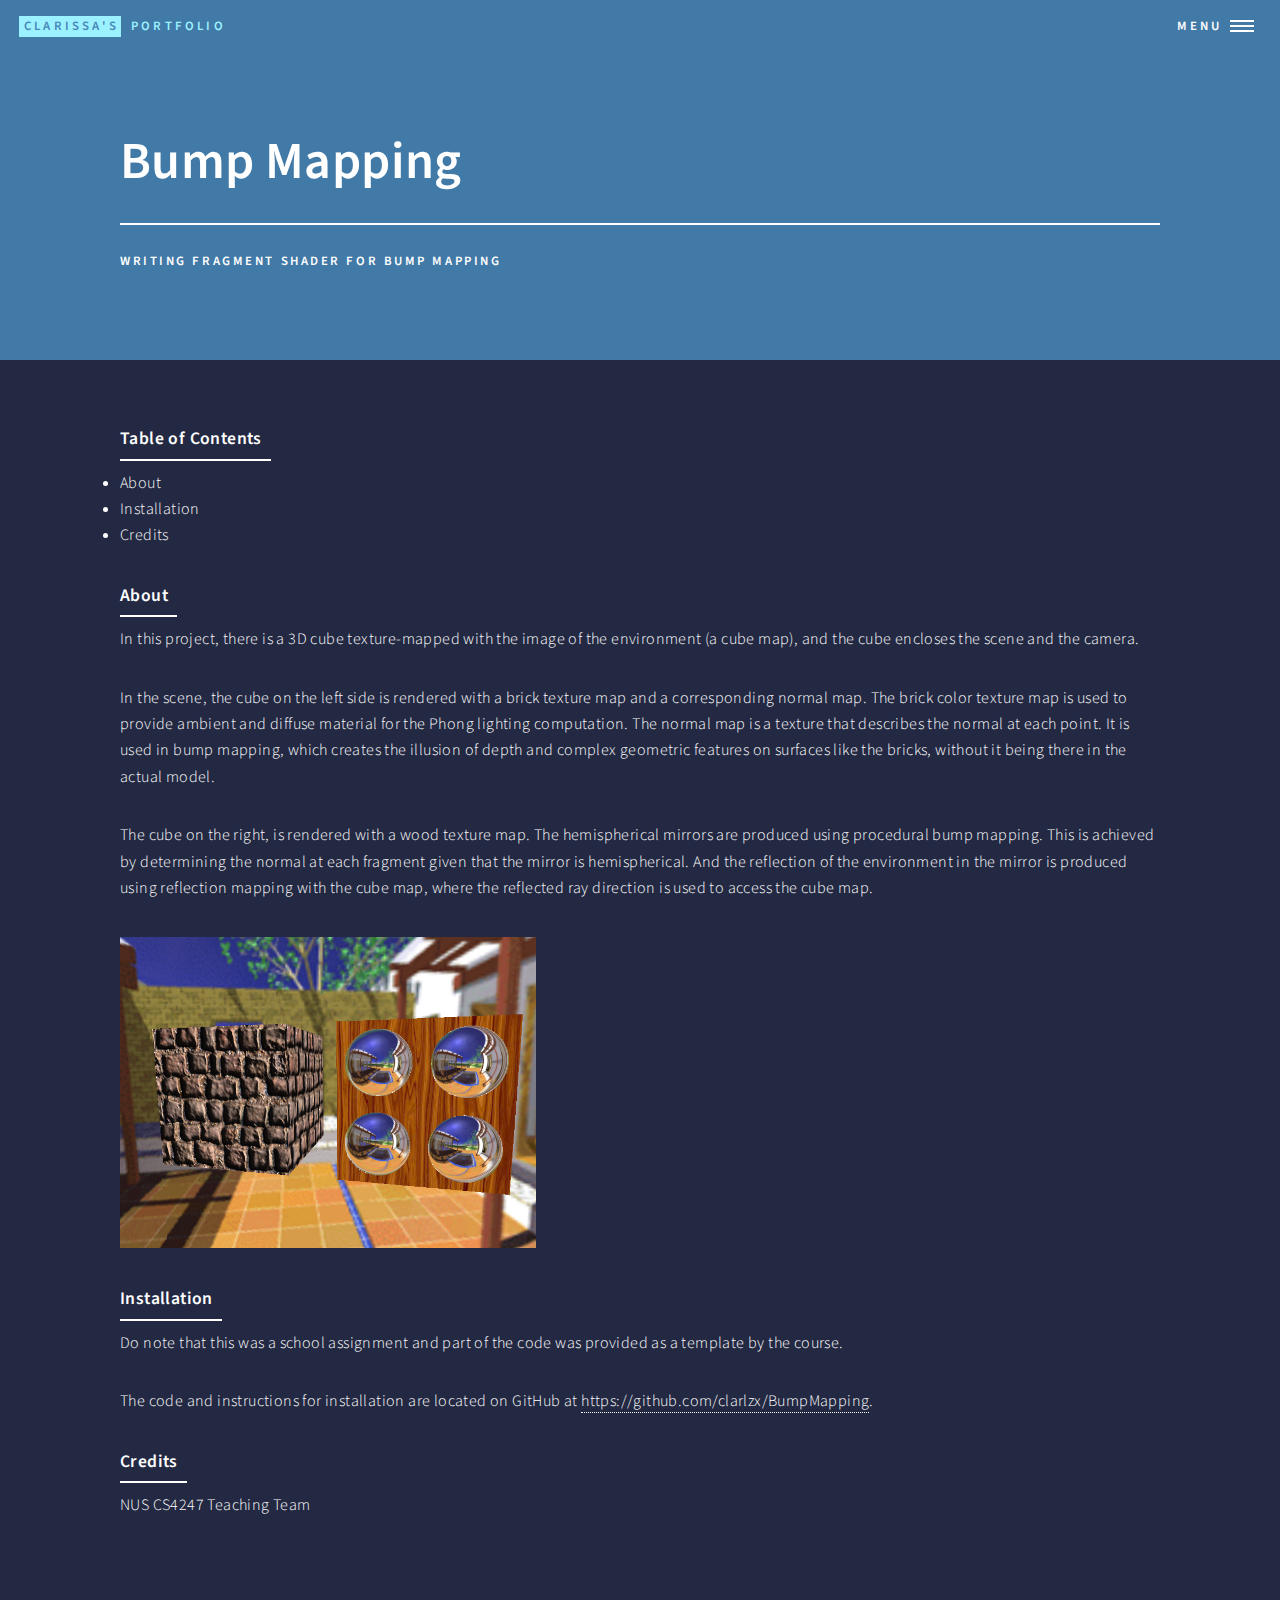
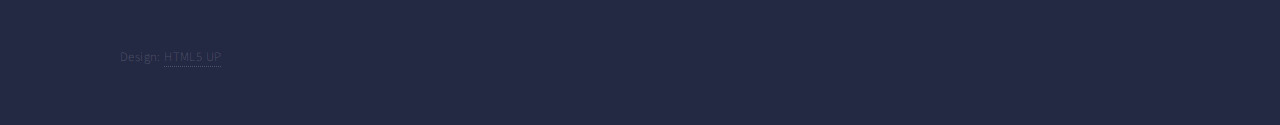
==== commit 91510b6b: "Add pathtracer project, update rest of projects" ====
--- a/bump_map.html
+++ b/bump_map.html
@@ -15,82 +15,110 @@
 	<body class="is-preload">
 
 		<!-- Wrapper -->
-			<div id="wrapper">
+		<div id="wrapper">
 
 				<!-- Header -->
 				<!-- Note: The "styleN" class below should match that of the banner element. -->
-					<header id="header" class="alt style2">
-						<a href="index.html" class="logo"><strong>Clarissa's</strong> <span>Portfolio</span></a>
-						<nav>
-							<a href="#menu">Menu</a>
-						</nav>
-					</header>
+				<header id="header" class="alt style0">
+					<a href="index.html" class="logo"><strong>Clarissa's</strong> <span>Portfolio</span></a>
+					<nav>
+						<a href="#menu">Menu</a>
+					</nav>
+				</header>
 
 				<!-- Menu -->
-					<nav id="menu">
-						<ul class="links">
-							<li><a href="index.html">Home</a></li>
-							<li><a href="short_animation.html">Short Animation</a></li>
-							<li><a href="bump_map.html">Bump Mapping</a></li>
-							<li><a href="whitted_ray.html">Whitted Ray Tracing</a></li>
-							<li><a href="texture.html">Texture Mapping</a></li>
-							<li><a href="opengl_anim.html">OpenGL Animation</a></li>
-						</ul>
-					</nav>
+				<nav id="menu">
+					<ul class="links">
+						<li><a id="home" href="index.html">* Home *</a></li>
+						<li class="project-type">Personal Projects</li>
+						<li><a href="pathtracer.html">Real-time Path tracer</a></li>
+						<li class="project-type">Student Projects</li>
+						<li><a href="radiosity.html">Radiosity</a></li>
+						<li><a href="voxel.html">Voxelization</a></li>
+						<li><a href="distribution_ray.html">Distribution Ray Tracing</a></li>
+						<li><a href="shadow_map.html">Shadow Mapping</a></li>
+						<li><a href="short_animation.html">Short Animation</a></li>
+						<li><a href="bump_map.html">Bump Mapping</a></li>
+					</ul>
+				</nav>
 
 				<!-- Banner -->
 				<!-- Note: The "styleN" class below should match that of the header element. -->
-					<section id="banner" class="style2">
-						<div class="inner">
-							<span class="image">
-								<img src="images/pic07.jpg" alt="" />
-							</span>
-							<header class="major">
-								<h1>Bump Mapping</h1>
-							</header>
-							<div class="content">
-								<p>Writing fragment shader for bump mapping<br /></p>
-							</div>
+				<section id="banner" class="style0">
+					<div class="inner">
+						<header class="major">
+							<h1>Bump Mapping</h1>
+						</header>
+						<div class="content">
+							<p>Writing fragment shader for bump mapping<br /></p>
 						</div>
-					</section>
+					</div>
+				</section>
 
 				<!-- Main -->
-					<div id="main">
+				<div id="main">
+				
+					<div class="inner">
+						<!-- Table of Contents -->
+						<section id="table-of-contents">
+							<header class="major">
+								<h4>Table of Contents</h4>
+							</header>
+							<li><a href="#about">About</a></li>
+							<li><a href="#install">Installation</a></li>
+							<li><a href="#credits">Credits</a></li>
+						</section>
+				
+						<section id="about">
+							<header class="major">
+								<h4>About</h4>
+							</header>
+							<p>In this project, there is a 3D cube texture-mapped with the image of the environment (a cube map), and the cube encloses the scene and the camera.
+							</p>
 
-						<!-- One -->
-							<section id="one">
-								<div class="inner">
-									<header class="major">
-										<h2>About</h2>
-									</header>
-									<p>In this project the following points were implemented with OpenGL:</p>
-									<ul>
-										<li>Bump mapping for the tiles and hemispherical mirrors</li>
-                                        <li>Lighting with Phong illumination model</li>
-                                        <li>Normal mapping from texture map</li>
-									</ul>
-								</div>
-							</section>
+							<p>In the scene, the cube on the left side is rendered with a brick texture map and a corresponding normal map. 
+							The brick color texture map is used to provide ambient and diffuse material for the Phong lighting computation.
+							The normal map is a texture that describes the normal at each point. 
+							It is used in bump mapping, which creates the illusion of depth and complex geometric features on surfaces like the bricks, without it being there in the actual model.
+							</p>
 
-						<!-- Two -->
-							<section id="two" class="spotlights">
-								<section>
-									<a class="image">
-										<img src="images/bump/bump_mapping.png" alt="" data-position="center center" />
-									</a>
-								</section>
-							</section>
+							<p>The cube on the right, is rendered with a wood texture map. 
+							The hemispherical mirrors are produced using procedural bump mapping. 
+							This is achieved by determining the normal at each fragment given that the mirror is hemispherical. 
+							And the reflection of the environment in the mirror is produced using reflection mapping with the cube map, where the reflected ray direction is used to access the cube map.
+							</p>
+							
+							<span style="max-width: 40%;" class="image left"><img src="images/bump/bump_mapping.png" alt=""></span>
+						</section>
 
+						<section id="install">
+							<header class="major">
+								<h4>Installation</h4>
+							</header>
+							<p>Do note that this was a school assignment and part of the code was provided as a template by the course.</p>
+						
+							<p>The code and instructions for installation are located on GitHub at <a
+									href="https://github.com/clarlzx/BumpMapping">https://github.com/clarlzx/BumpMapping</a>.</p>
+						</section>
+						
+						<section id="credits">
+							<header class="major">
+								<h4>Credits</h4>
+							</header>
+							<p>NUS CS4247 Teaching Team</p>
+						</section>
 					</div>
+				
+				</div>
 
 				<!-- Footer -->
-					<footer id="footer">
-						<div class="inner">
-							<ul class="copyright">
-								<li>Design: <a href="https://html5up.net">HTML5 UP</a></li>
-							</ul>
-						</div>
-					</footer>
+				<footer id="footer">
+					<div class="inner">
+						<ul class="copyright">
+							<li>Design: <a href="https://html5up.net">HTML5 UP</a></li>
+						</ul>
+					</div>
+				</footer>
 
 			</div>
 
--- a/assets/css/main.css
+++ b/assets/css/main.css
@@ -1,5 +1,6 @@
 @import url(fontawesome-all.min.css);
 @import url("https://fonts.googleapis.com/css?family=Source+Sans+Pro:300,300italic,600,600italic");
+@import url('https://fonts.googleapis.com/css?family=Nanum+Myeongjo:400,400italic');
 
 /*
 	Forty by HTML5 UP
@@ -176,6 +177,10 @@
 		font-style: italic;
 	}
 
+	i.math {
+		font-family: "Nanum Myeongjo", italic;
+	}
+
 	p {
 		margin: 0 0 2em 0;
 	}
@@ -184,7 +189,7 @@
 		color: #ffffff;
 		font-weight: 600;
 		line-height: 1.65;
-		margin: 0 0 1em 0;
+		/* margin: 0 0 1em 0; */
 	}
 
 		h1 a, h2 a, h3 a, h4 a, h5 a, h6 a {
@@ -1774,7 +1779,6 @@
 		width: -webkit-max-content;
 		width: -ms-max-content;
 		width: max-content;
-		margin-bottom: 2em;
 	}
 
 		header.major > :first-child {
@@ -1794,7 +1798,7 @@
 		header.major > p {
 			font-size: 0.7em;
 			font-weight: 600;
-			letter-spacing: 0.25em;
+			letter-spacing: 0.2em;
 			margin-bottom: 0;
 			text-transform: uppercase;
 		}
@@ -1894,7 +1898,7 @@
 		display: block;
 		font-size: 0.8em;
 		font-weight: 600;
-		letter-spacing: 0.25em;
+		letter-spacing: 0.2em;
 		margin: 0 0 1em 0;
 		text-transform: uppercase;
 	}
@@ -2179,14 +2183,16 @@
 			}
 
 		.image.left {
-			float: left;
-			margin: 0 1.5em 1.25em 0;
+			/* float: left; */
+			align-self: left;
+			margin: 0 1.5em 2em 0;
 			top: 0.25em;
 		}
 
 		.image.right {
-			float: right;
-			margin: 0 0 1.25em 1.5em;
+			/* float: right; */
+			align-self: right;
+			margin: 0 0 2em 1.5em;
 			top: 0.25em;
 		}
 
@@ -2523,7 +2529,7 @@
 		font-size: 0.8em;
 		font-weight: 600;
 		height: 3.5em;
-		letter-spacing: 0.25em;
+		letter-spacing: 0.2em;
 		line-height: 3.5em;
 		padding: 0 1.75em;
 		text-align: center;
@@ -2714,7 +2720,7 @@
 /* Tiles */
 
 	.tiles {
-		display: -moz-flex;
+		/* display: -moz-flex;
 		display: -webkit-flex;
 		display: -ms-flex;
 		display: flex;
@@ -2722,7 +2728,13 @@
 		-webkit-flex-wrap: wrap;
 		-ms-flex-wrap: wrap;
 		flex-wrap: wrap;
-		border-top: 0 !important;
+		border-top: 0 !important; */
+		display: grid;
+		grid-template-columns: repeat(4, 2fr);
+		gap: 20px;
+		border: 1px none red;
+		max-width: 1000px;
+		margin: 0 auto;
 	}
 
 		.tiles + * {
@@ -2730,10 +2742,6 @@
 		}
 
 		.tiles article {
-			-moz-align-items: center;
-			-webkit-align-items: center;
-			-ms-align-items: center;
-			align-items: center;
 			display: -moz-flex;
 			display: -webkit-flex;
 			display: -ms-flex;
@@ -2742,17 +2750,20 @@
 			-webkit-transition: -webkit-transform 0.25s ease, opacity 0.25s ease, -webkit-filter 1s ease, -webkit-filter 1s ease;
 			-ms-transition: -ms-transform 0.25s ease, opacity 0.25s ease, -ms-filter 1s ease, -webkit-filter 1s ease;
 			transition: transform 0.25s ease, opacity 0.25s ease, filter 1s ease, -webkit-filter 1s ease;
-			padding: 4em 4em 2em 4em ;
 			background-position: center;
 			background-repeat: no-repeat;
 			background-size: cover;
 			cursor: default;
-			height: 40vh;
+			position: relative;
+			overflow: hidden;
+			/* height: 40vh;
 			max-height: 40em;
 			min-height: 23em;
 			overflow: hidden;
 			position: relative;
-			width: 40%;
+			width: 40%; */
+			border: 1px none chartreuse;
+			height: 320px;
 		}
 
 			.tiles article .image {
@@ -2762,15 +2773,60 @@
 			.tiles article header {
 				position: relative;
 				z-index: 3;
-			}
-
-			.tiles article h3 {
-				font-size: 1.75em;
-			}
-
-				.tiles article h3 a:hover {
+				border: 1px none blue;
+				height: 100%;
+				width: 100%;
+			}
+
+			.tiles article .project-image {
+				display: block;
+				height: 50%;
+				width: 100%;
+				border: 1px none magenta;
+			}
+
+				.tiles article .project-image img {
+					height: 100%;
+					width: 100%;
+					object-fit: cover;
+				}
+
+			.tiles article .project-info {
+				padding: 0.4em 1.2em 0.0em 1.2em;
+				display: flex;
+				flex-direction: column;
+				justify-content: flex-start;
+				flex-grow: 1;
+			}
+
+			.tiles article .project-title {
+				font-size: 15.5pt;
+				text-decoration: none;
+				border: 1px none rgb(47, 234, 241);
+				line-height: 1.2em;
+				color: #ffffff;
+			}
+
+				.tiles article .project-title a:hover {
 					color: inherit !important;
 				}
+
+				.tiles article .project-title > :first-child:after {
+					content: '';
+					background-color: #ffffff;
+					display: block;
+					height: 2px;
+					width: 100%;
+					margin-top: 0.4em;
+					margin-bottom: 10px;
+				}
+
+			.tiles article .project-desc {
+				border: 1px none slateblue;
+				font-size: 12pt;
+				letter-spacing: 0.025em;
+				line-height: 1.5em;
+			}
 
 			.tiles article .link.primary {
 				border: 0;
@@ -2796,6 +2852,7 @@
 				position: absolute;
 				width: 100%;
 				z-index: 2;
+				background-color: #4787b8;
 			}
 
 			.tiles article:after {
@@ -2826,56 +2883,47 @@
 				opacity: 0;
 			}
 
-			.tiles article:nth-child(4n - 1), .tiles article:nth-child(4n - 2) {
+			/* .tiles article:nth-child(4n - 1), .tiles article:nth-child(4n - 2) {
 				width: 60%;
-			}
-
-			.tiles article:nth-child(6n - 5):before {
-				background-color: #6fc3df;
-			}
-
-			.tiles article:nth-child(6n - 4):before {
-				background-color: #8d82c4;
-			}
-
-			.tiles article:nth-child(6n - 3):before {
-				background-color: #ec8d81;
-			}
-
-			.tiles article:nth-child(6n - 2):before {
-				background-color: #e7b788;
-			}
-
-			.tiles article:nth-child(6n - 1):before {
-				background-color: #8ea9e8;
-			}
-
-			.tiles article:nth-child(6n):before {
-				background-color: #87c5a4;
-			}
+			} */
 
 		@media screen and (max-width: 1280px) {
 
+			.tiles {
+				grid-template-columns: repeat(3, 2fr);
+				max-width: 750px;
+			}
 			.tiles article {
-				padding: 4em 3em 2em 3em ;
+				/* padding: 4em 3em 2em 3em ;
 				height: 30vh;
 				max-height: 30em;
-				min-height: 20em;
+				min-height: 20em; */
 			}
 
 		}
 
 		@media screen and (max-width: 980px) {
 
-			.tiles article {
+			.tiles {
+				grid-template-columns: repeat(2, 2fr);
+				max-width: 500px;
+			}
+			/* .tiles article {
 				width: 50% !important;
-			}
+			} */
 
 		}
 
 		@media screen and (max-width: 736px) {
 
-			.tiles article {
+			.tiles {
+				max-width: 400px;
+			}
+			.tiles article .project-desc {
+				font-size: 10pt;
+			}
+			
+			/* .tiles article {
 				padding: 3em 1.5em 1em 1.5em ;
 				height: 16em;
 				max-height: none;
@@ -2884,11 +2932,11 @@
 
 				.tiles article h3 {
 					font-size: 1.5em;
-				}
-
-		}
-
-		@media screen and (max-width: 480px) {
+				} */
+
+		}
+
+		/* @media screen and (max-width: 480px) {
 
 			.tiles {
 				display: block;
@@ -2899,7 +2947,14 @@
 					width: 100% !important;
 				}
 
-		}
+		} */
+
+		 @media screen and (max-width: 420px) {
+			.tiles {
+				grid-template-columns: repeat(1, 2fr);
+				max-width: 200px;
+			}
+		 }
 
 /* Contact Method */
 
@@ -3120,7 +3175,7 @@
 		font-weight: 600;
 		height: 3.25em;
 		left: 0;
-		letter-spacing: 0.25em;
+		letter-spacing: 0.2em;
 		line-height: 3.25em;
 		margin: 0;
 		position: fixed;
@@ -3257,6 +3312,9 @@
 			box-shadow: none;
 			position: absolute;
 		}
+			#header.alt.style0 .logo strong {
+				color: #4787b8;
+			}
 
 			#header.alt.style1 .logo strong {
 				color: #6fc3df;
@@ -3347,7 +3405,7 @@
 
 		}
 
-		@media screen and (max-width: 480px) {
+		@media screen and (max-width: 320px) {
 
 			#header .logo span {
 				display: none;
@@ -3380,7 +3438,7 @@
 		-webkit-align-items: center;
 		-ms-align-items: center;
 		align-items: center;
-		background-image: url("../../images/banner.jpg");
+		/* background-image: url("../../images/banner.jpg"); */
 		display: -moz-flex;
 		display: -webkit-flex;
 		display: -ms-flex;
@@ -3392,10 +3450,10 @@
 		background-size: cover;
 		border-bottom: 0 !important;
 		cursor: default;
-		height: 60vh;
+		height: 40vh;
 		margin-bottom: -3.25em;
 		max-height: 32em;
-		min-height: 22em;
+		min-height: 15em;
 		position: relative;
 		top: -3.25em;
 	}
@@ -3474,21 +3532,25 @@
 				}
 
 				#banner > .inner .content p {
-					font-size: 0.7em;
+					font-size: 0.8em;
 					font-weight: 600;
-					letter-spacing: 0.25em;
+					letter-spacing: 0.2em;
 					text-transform: uppercase;
 				}
 
 		#banner.major {
-			height: 75vh;
-			min-height: 30em;
-			max-height: 50em;
+			height: 50vh;
+			min-height: 20em;
+			max-height: 40em;
 		}
 
 			#banner.major.alt {
 				opacity: 0.75;
 			}
+
+		#banner.style0:after {
+			background-color: #4787b8;
+		}
 
 		#banner.style1:after {
 			background-color: #6fc3df;
@@ -3589,17 +3651,23 @@
 /* Main */
 
 	#main {
-		background-color: #2a2f4a;
-	}
-
-		#main > * {
-			border-top: solid 1px rgba(212, 212, 255, 0.1);
-		}
-
-			#main > *:first-child {
-				border-top: 0;
-			}
-
+		background-color: #242943;
+	}
+
+			#main > .project-type {
+				color: rgb(90, 180, 224);
+				display: block;
+				font-size: 1.2em;
+				font-weight: 600;
+				letter-spacing: 0.2em;
+				line-height: 2.5em;
+				text-decoration: none;
+				text-transform: uppercase;
+				text-align: center;
+				margin: 0;
+				padding: 1em;
+			}
+		
 			#main > * > .inner {
 				padding: 4em 0 2em 0 ;
 				margin: 0 auto;
@@ -3620,6 +3688,15 @@
 			background-color: transparent;
 			border-bottom: solid 1px rgba(212, 212, 255, 0.1);
 		}
+
+		#main #table-of-contents {
+			margin-bottom: 2em;
+		}
+		
+			#main #table-of-contents > li > a {
+				border-bottom: 0;
+			}
+
 
 /* Contact */
 
@@ -3829,7 +3906,13 @@
 			text-align: center;
 			visibility: hidden;
 			width: 18em;
-		}
+			-ms-overflow-style: none;
+			scrollbar-width: none;
+		}
+
+			#menu.inner::-webkit-scrollbar {
+				display: none;
+			}
 
 			#menu .inner > :first-child {
 				margin-top: 2em;
@@ -3851,14 +3934,36 @@
 				#menu ul.links > li {
 					padding: 0;
 				}
-
-					#menu ul.links > li > a:not(.button) {
+					#menu ul.links > .project-type {
+						color:rgb(90, 180, 224);
+						border: 0;
+						display: block;
+						font-size: 1.0em;
+						font-weight: 600;
+						letter-spacing: 0.2em;
+						line-height: 2.5em;
+						text-decoration: none;
+						text-transform: uppercase;
+					}
+
+					#menu ul.links > li > a:not(.button, #home) {
 						border: 0;
 						border-top: solid 1px rgba(212, 212, 255, 0.1);
 						display: block;
 						font-size: 0.8em;
 						font-weight: 600;
-						letter-spacing: 0.25em;
+						letter-spacing: 0.2em;
+						line-height: 4em;
+						text-decoration: none;
+						text-transform: uppercase;
+					}
+
+					#menu ul.links > li > #home {
+						border: 0;
+						display: block;
+						font-size: 1.0em;
+						font-weight: 600;
+						letter-spacing: 0.2em;
 						line-height: 4em;
 						text-decoration: none;
 						text-transform: uppercase;
